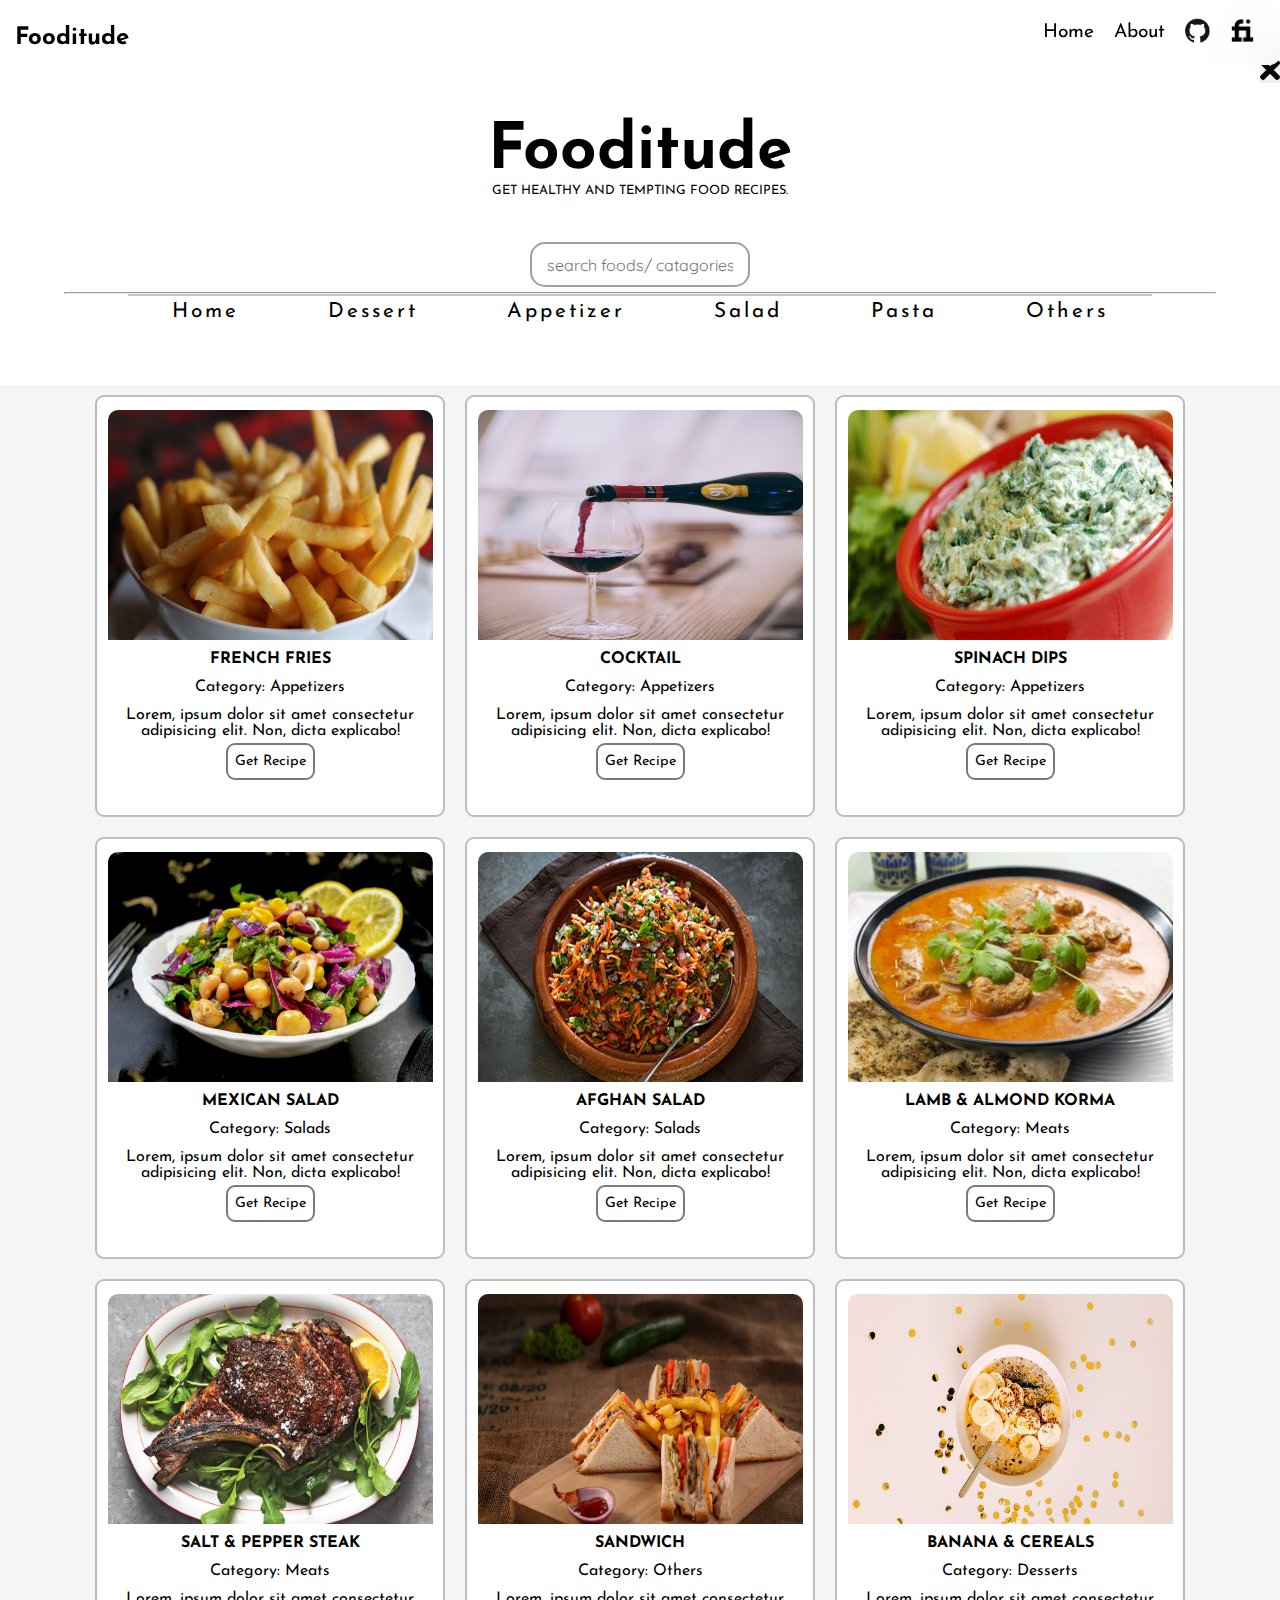
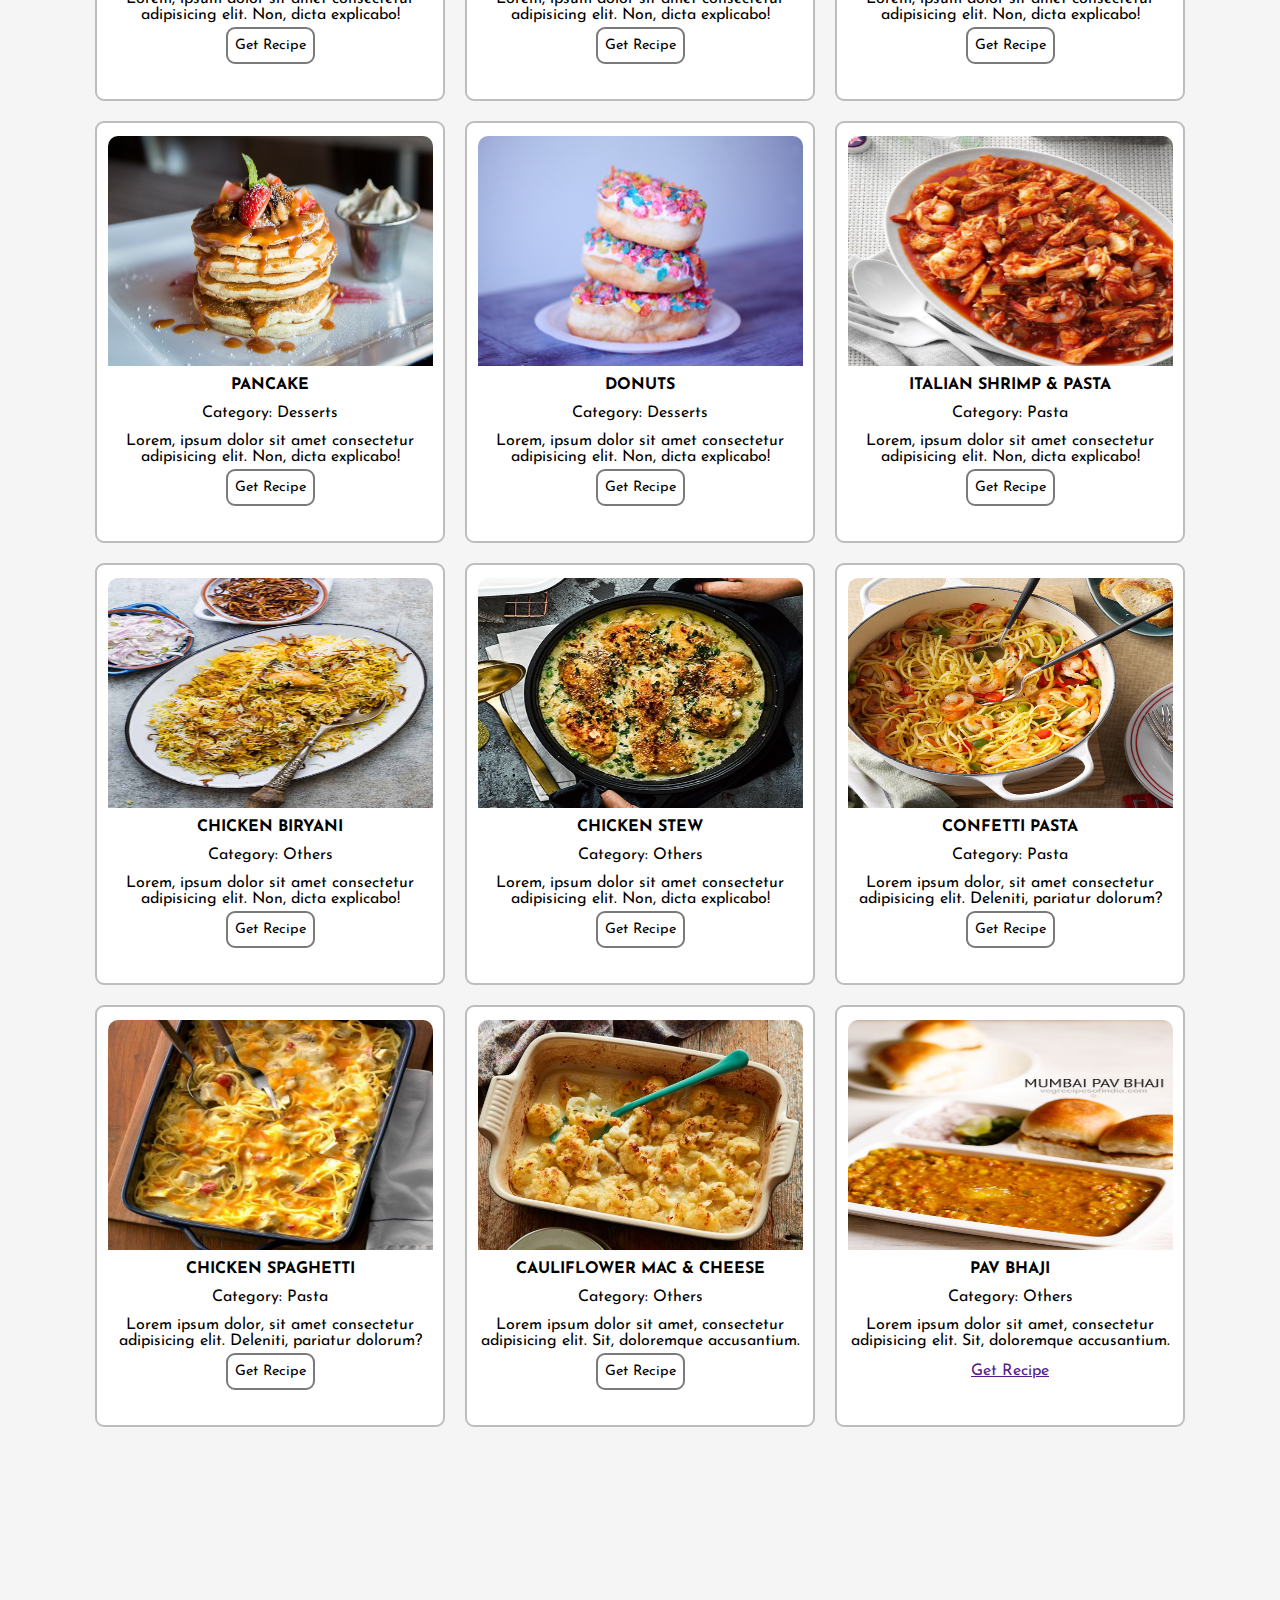
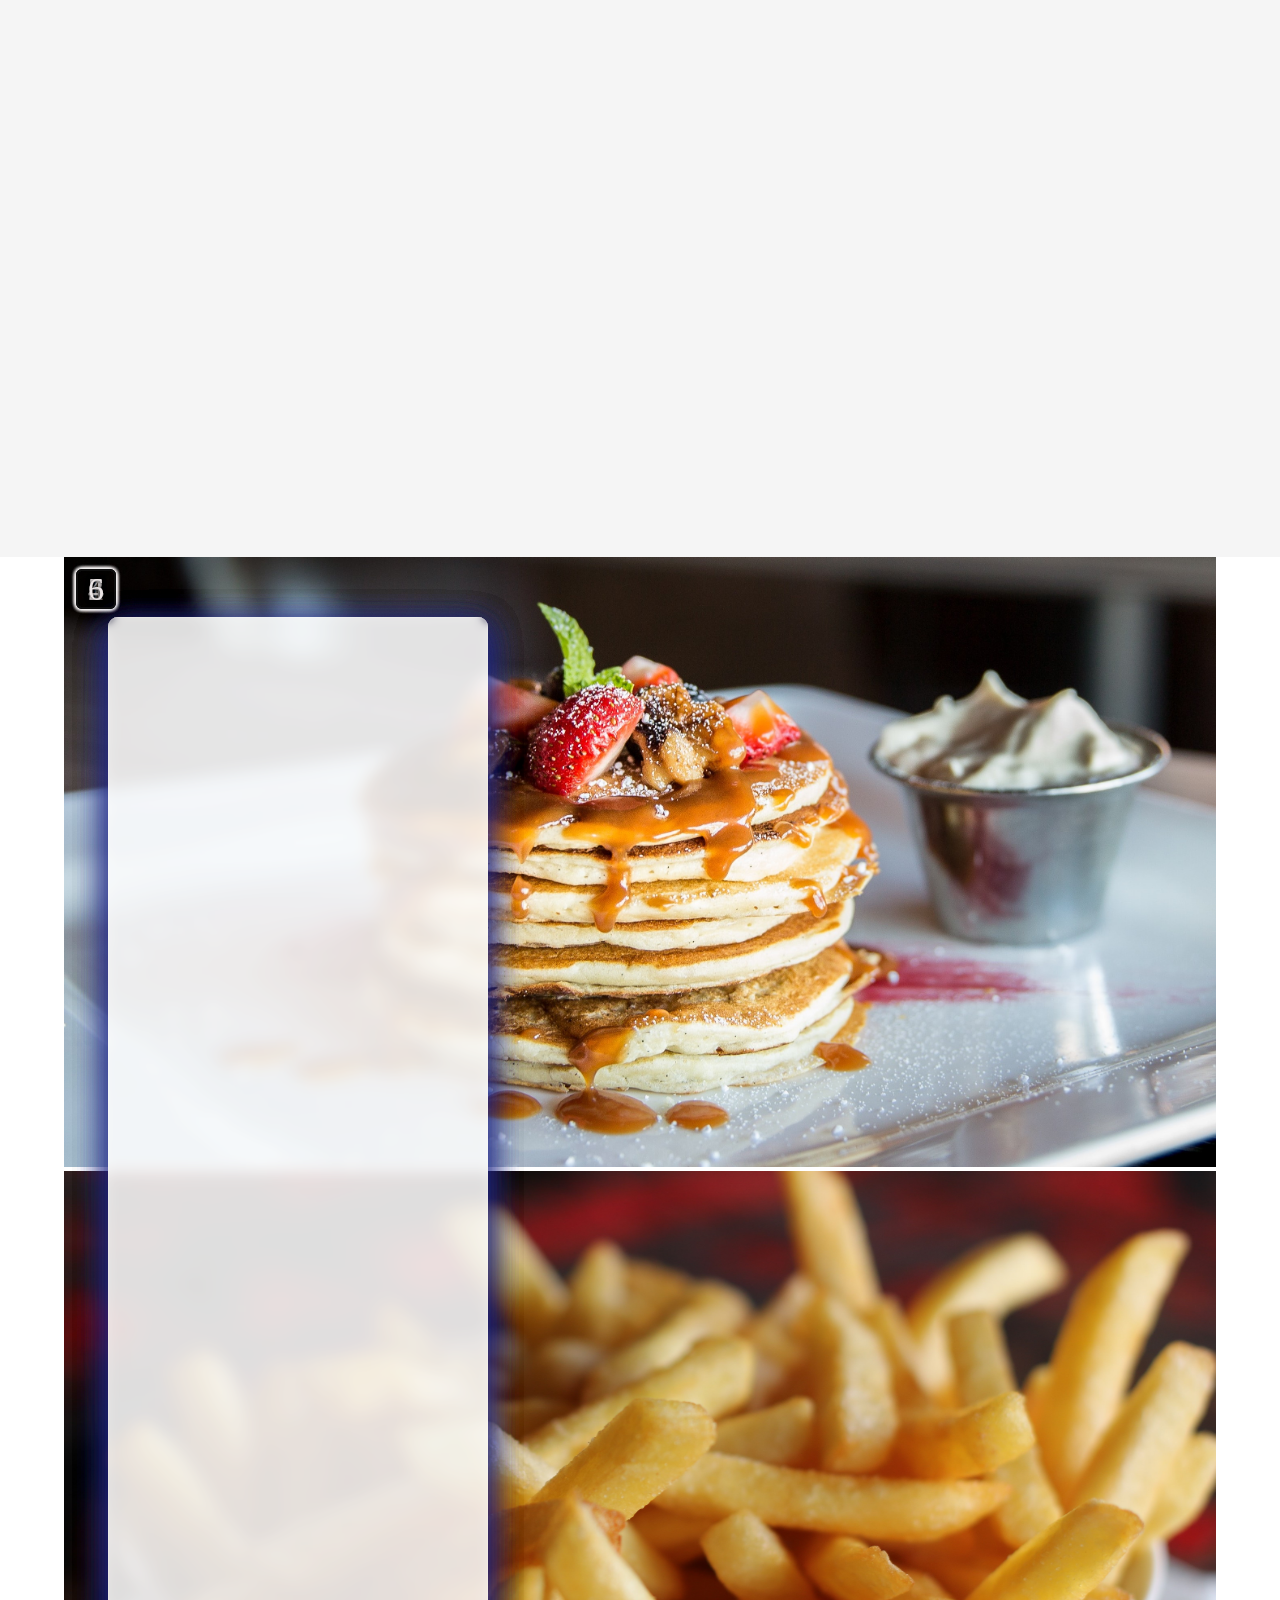
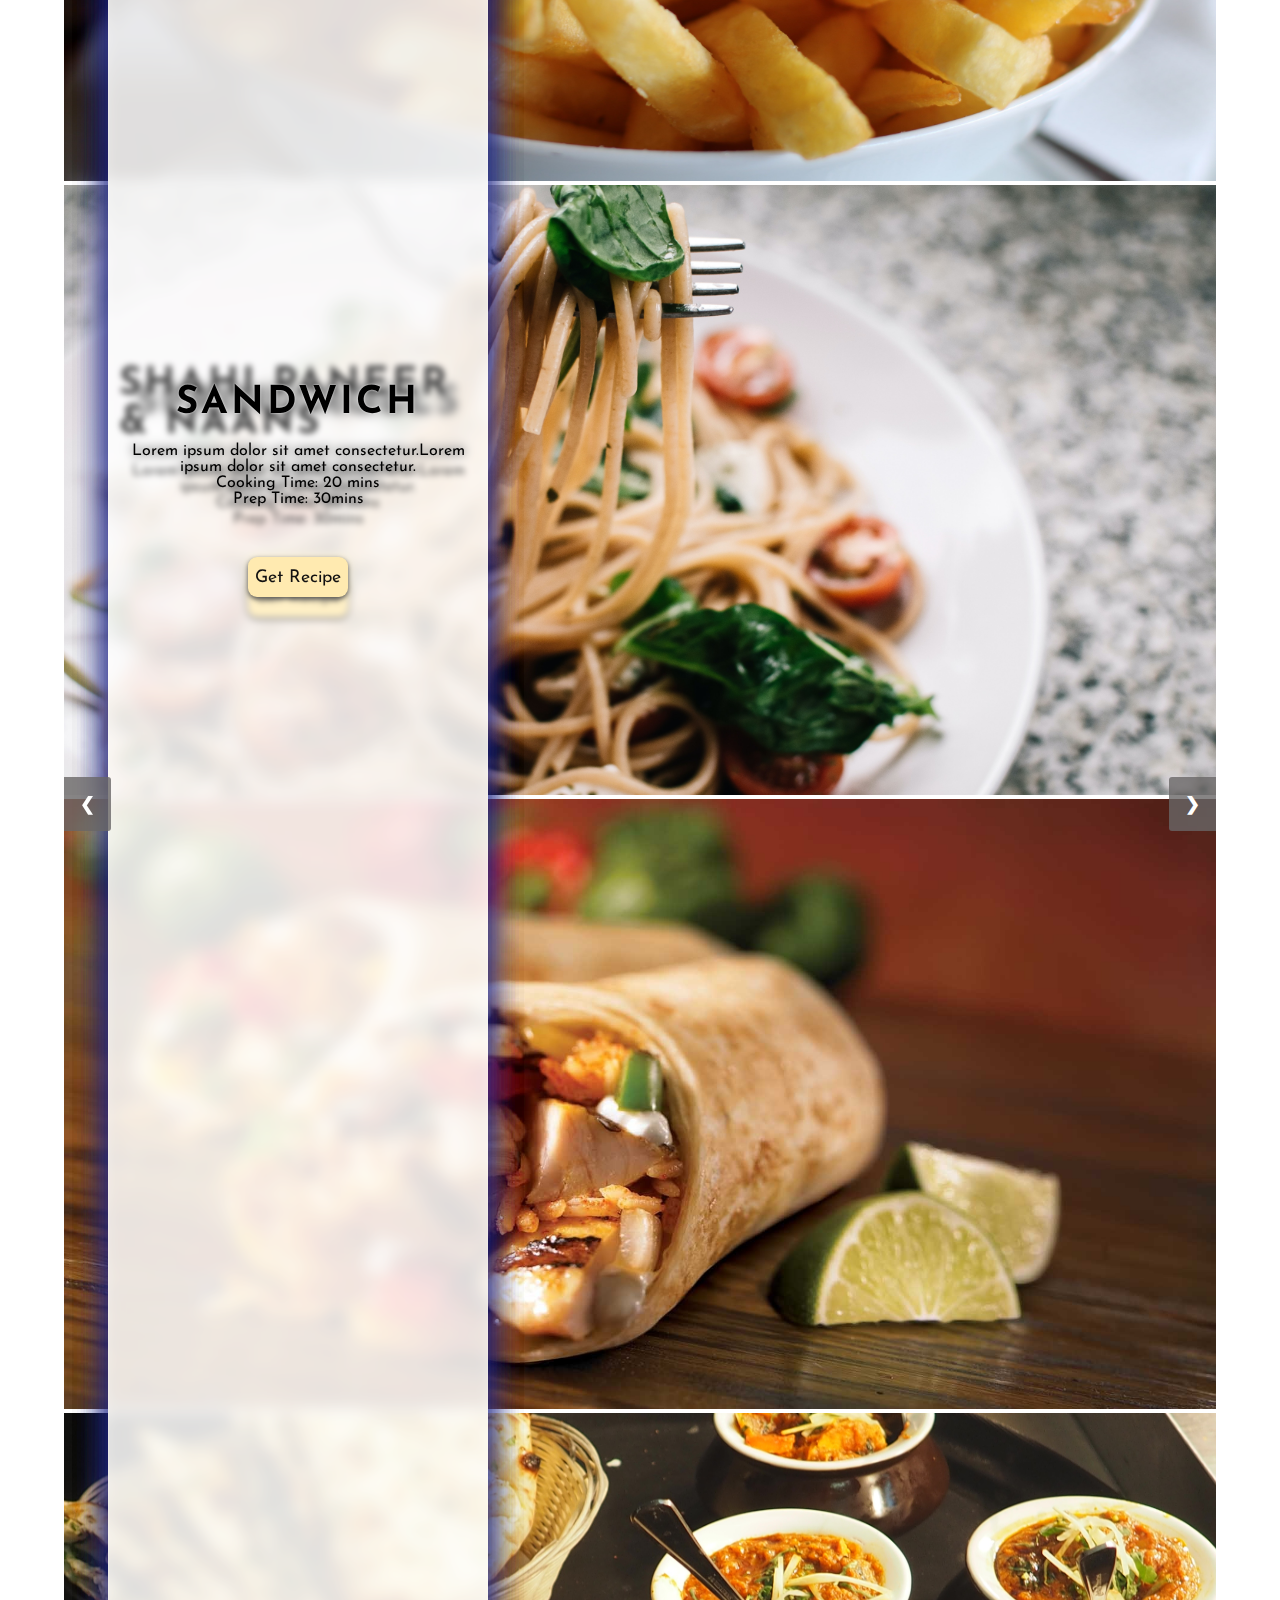
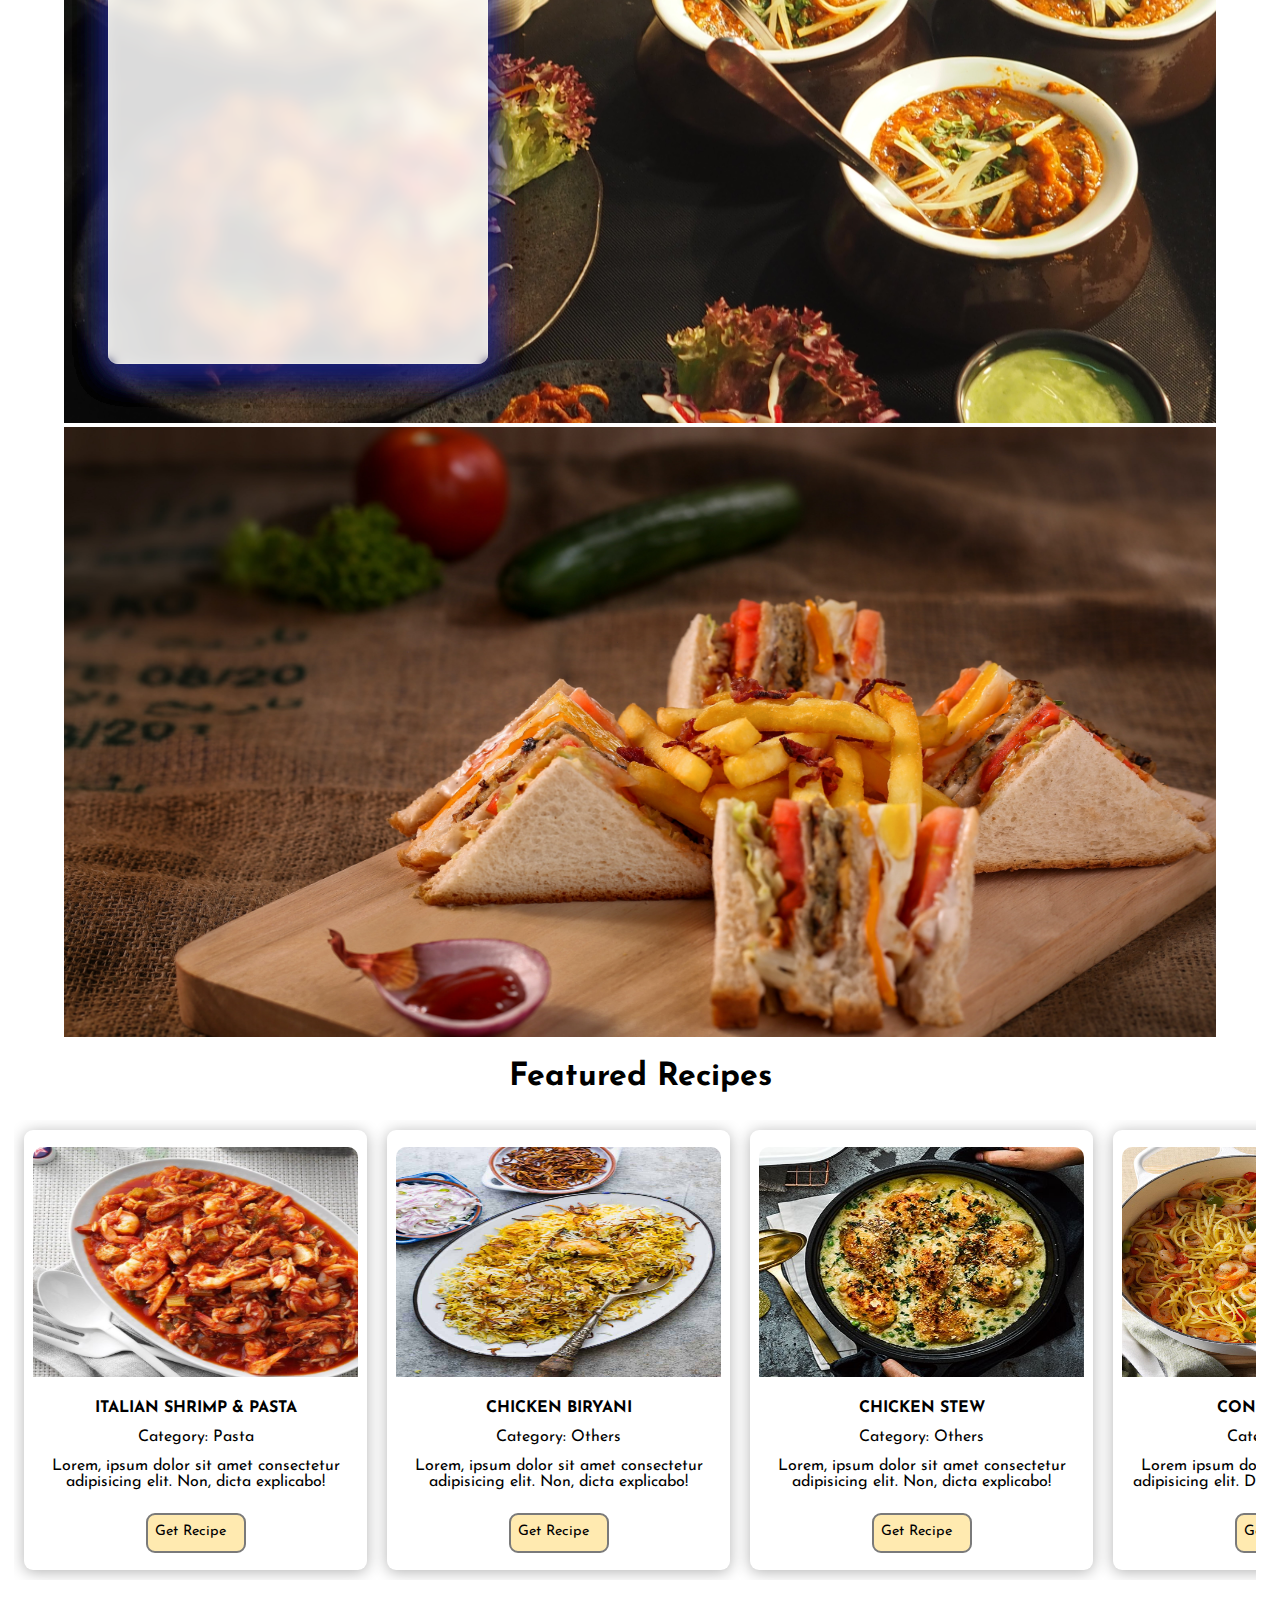
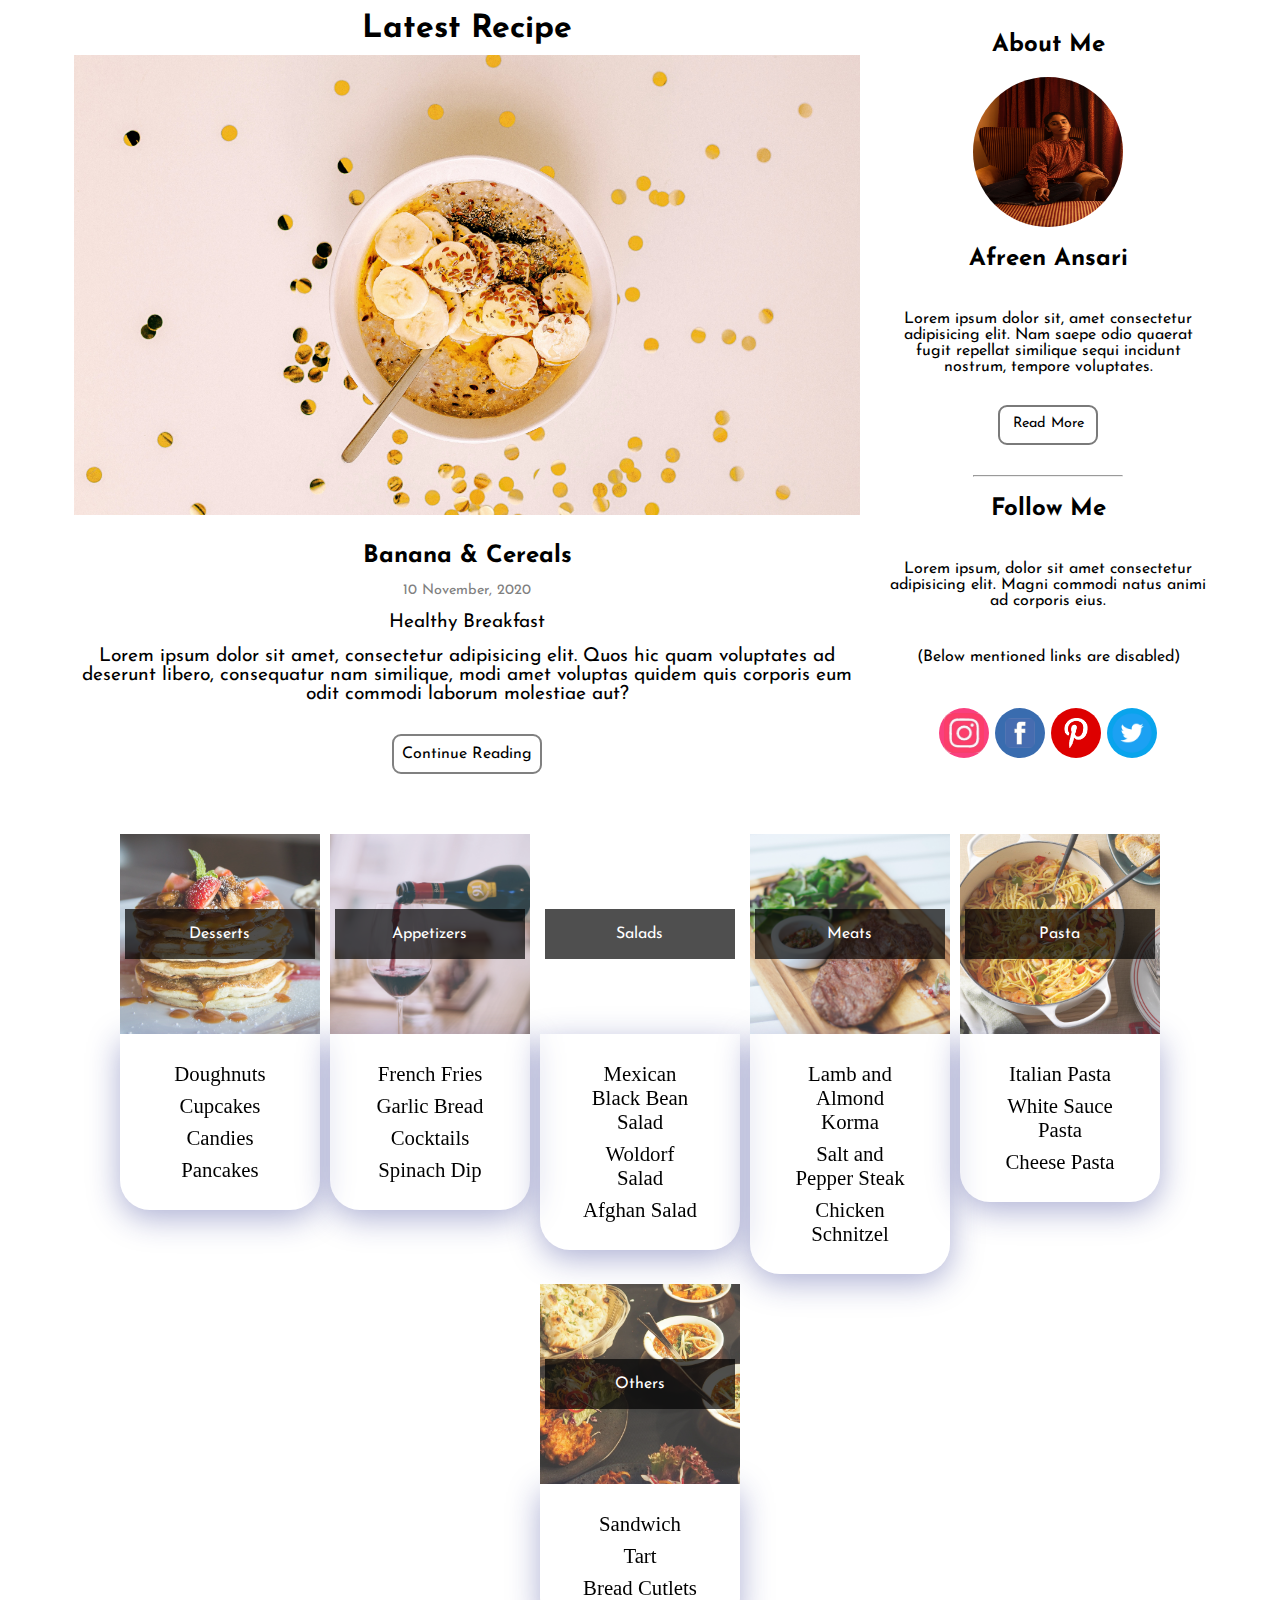
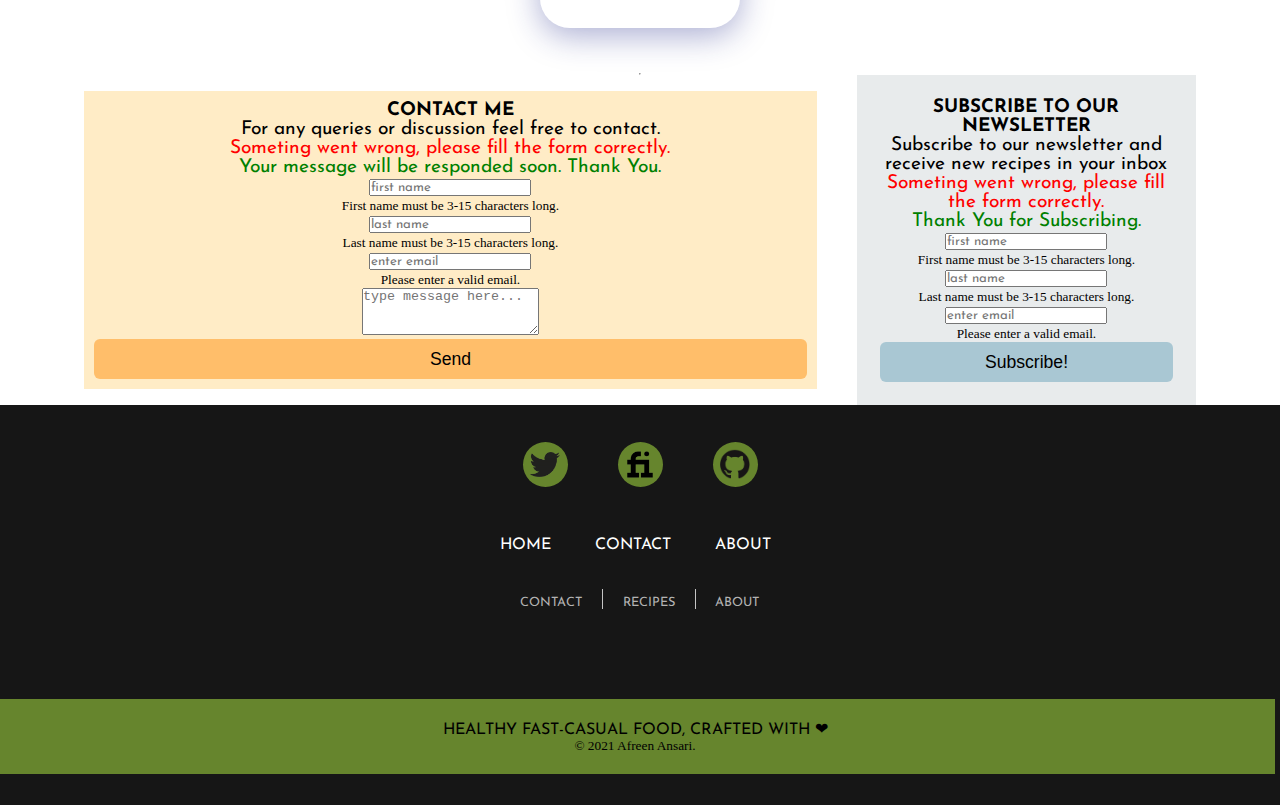
==== index.html @ 65907267 "initial commit" ====
<!DOCTYPE html>
<html lang="en">

<head>
    <meta charset="UTF-8">
    <meta name="viewport" content="width=device-width, initial-scale=1.0">

    <link rel="stylesheet" href="css/style.css">
    <link rel="stylesheet" href="css/phone.css" media=(max-width:852px)>

    <link rel="preconnect" href="https://fonts.gstatic.com">
    <link
        href="https://fonts.googleapis.com/css2?family=Josefin+Sans:ital,wght@0,400;1,300&family=Quicksand&display=swap"
        rel="stylesheet">

    <link href="https://cdn.jsdelivr.net/npm/bootstrap@5.0.0-beta1/dist/css/bootstrap.min.css" rel="stylesheet"
        integrity="sha384-giJF6kkoqNQ00vy+HMDP7azOuL0xtbfIcaT9wjKHr8RbDVddVHyTfAAsrekwKmP1" crossorigin="anonymous">

    <title>Fooditude</title>
</head>

<body>
    <nav>
        <div class="ul1">
            <div id="srchbar">
                <input class="searchbar" id="srchInp" placeholder="search foods/ catagories here" type="text"
                    spellcheck="false">
                <div id="srchSpan">
                    <img src="images/srchicon1.png" width="40px" alt="">
                </div>
            </div>
            <div id="logo" class=".navbar-brand">
                <h2>Fooditude</h2>
            </div>
            <div id="toggle">
                <div class="toggle-lines line-1"></div>
                <div class="toggle-lines line-2"></div>
                <div class="toggle-lines line-3"></div>
            </div>
            <ul id="ul1-icons">
                <li><a href="./index.html">Home</a></li>
                <li><a href="html/about.html">About</a></li>
                <a href="https://github.com/afryn" target='_blank'><img src="images/githublogo.png" width="25px"
                        alt="Github"></a>
                <a href="https://www.fiverr.com/afreenansari111?up_rollout=true" target="_blank"><img
                        src="images/fiverrlogo.png" alt="Fiverr" width="25px"></a>
            </ul>
        </div>
        <h1 id="head-h">Fooditude</h1>
        <p id="head-p">Get healthy and tempting food recipes.</p>
        <input type="text" placeholder="search foods/ catagories here" class="searchbar">
        <hr id="navHr">
        <ul id="ul2">
            <a href="./index.html" class="ul2HomeBtn">Home</a>
            <a href="" class="ul2Btn">Dessert</a>
            <a href="" class="ul2Btn">Appetizer</a>
            <a href="" class="ul2Btn">Salad</a>
            <a href="" class="ul2Btn">Pasta</a>
            <a href="" class="ul2Btn">Others</a>
        </ul>
    </nav>

    <div id="space"></div>

    <div id="toggle-list">
        <li class="tggl-link"><a href="">Home</a></li>
        <li id="recipe-btn" class="tggl-link">
            <p> Recipes<i class="arrow"></i></p>
            <ul id="dwopdown-ul">
                <li class="drop-rcp "><a href="">Appetizers</a></li>
                <li class="drop-rcp "><a href="">Pasta</a></li>
                <li class="drop-rcp "><a href="">Meats</a></li>
                <li class="drop-rcp "><a href="">Desserts</a></li>
                <li class="drop-rcp "><a href="">Salads</a></li>
                <li class="drop-rcp "><a href="">Others</a></li>
            </ul>
        </li>
        <li class="tggl-link"><a href="html/about.html">About</a></li>
        <li class="tggl-link cntct"><a href="#contact">Contact</a></li>
    </div>
    <div id="recipe-cont"></div>
    <div id="cards-cont">
        <button class="dismiss"><img src="images/dismiss2.png" alt="dismiss" width="20px"
                style="border-radius: 3px ;"></button>
        <div class=" hidden" id="1">
            <img src="images/homeslide2.2.jpg" alt="French Fries">
            <h4>French Fries </h4>
            <p>Category: Appetizers</p>
            <p>Lorem, ipsum dolor sit amet consectetur adipisicing elit. Non, dicta explicabo!</p>
            <a class="hidden-btn" href="">Get Recipe</a>
        </div>
        <div class=" hidden" id="2">
            <img src="images/appetizers.jpg" alt="Cocktail">
            <h4>Cocktail</h4>
            <p>Category: Appetizers</p>
            <p>Lorem, ipsum dolor sit amet consectetur adipisicing elit. Non, dicta explicabo!</p>
            <a class="hidden-btn" href="">Get Recipe</a>
        </div>
        <div class="hidden" id="3">
            <img src="images/spinach.jpg" alt="Spinch Dips">
            <h4>Spinach Dips</h4>
            <p>Category: Appetizers</p>
            <p>Lorem, ipsum dolor sit amet consectetur adipisicing elit. Non, dicta explicabo!</p>
            <a class="hidden-btn" href="">Get Recipe</a>
        </div>
        <div class=" hidden" id="4">
            <img src="images/mexicansalad.jpg" alt="Mexican Salad">
            <h4>Mexican Salad</h4>
            <p>Category: Salads</p>
            <p>Lorem, ipsum dolor sit amet consectetur adipisicing elit. Non, dicta explicabo!</p>
            <a class="hidden-btn" href="">Get Recipe</a>
        </div>
        <div class=" hidden" id="5">
            <img src="images/afghansalad.jpg" alt="Afghan Salad">
            <h4>Afghan Salad</h4>
            <p>Category: Salads</p>
            <p>Lorem, ipsum dolor sit amet consectetur adipisicing elit. Non, dicta explicabo!</p>
            <a class="hidden-btn" href="">Get Recipe</a>
        </div>
        <div class=" hidden" id="6">
            <img src="images/lambkorma.jpg" alt="Lamb $ Almaond">
            <h4>Lamb & Almond Korma</h4>
            <p>Category: Meats</p>
            <p>Lorem, ipsum dolor sit amet consectetur adipisicing elit. Non, dicta explicabo!</p>
            <a class="hidden-btn" href="">Get Recipe</a>
        </div>
        <div class=" hidden" id="7">
            <img src="images/steak.jpg" alt="Salt & Pepper Steak">
            <h4>Salt & Pepper Steak</h4>
            <p>Category: Meats</p>
            <p>Lorem, ipsum dolor sit amet consectetur adipisicing elit. Non, dicta explicabo!</p>
            <a class="hidden-btn" href="">Get Recipe</a>
        </div>
        <div class=" hidden" id="8">
            <img src="images/homeslide6.jpg" alt="Sandwich">
            <h4>Sandwich</h4>
            <p>Category: Others</p>
            <p>Lorem, ipsum dolor sit amet consectetur adipisicing elit. Non, dicta explicabo!</p>
            <a class="hidden-btn" href="">Get Recipe</a>
        </div>
        <div class=" hidden" id="9">
            <img src="images/latest.jpg" alt="Banana & Cereals">
            <h4>Banana & Cereals</h4>
            <p>Category: Desserts</p>
            <p>Lorem, ipsum dolor sit amet consectetur adipisicing elit. Non, dicta explicabo!</p>
            <a class="hidden-btn" href="">Get Recipe</a>
        </div>
        <div class=" hidden" id="10">
            <img src="images/homeslide1.jpg" alt="Pancake">
            <h4>Pancake</h4>
            <p>Category: Desserts</p>
            <p>Lorem, ipsum dolor sit amet consectetur adipisicing elit. Non, dicta explicabo!</p>
            <a class="hidden-btn" href="">Get Recipe</a>
        </div>
        <div class=" hidden" id="11">
            <img src="images/donut.jpg" alt="Donuts">
            <h4>Donuts</h4>
            <p>Category: Desserts</p>
            <p>Lorem, ipsum dolor sit amet consectetur adipisicing elit. Non, dicta explicabo!</p>
            <a class="hidden-btn" href="">Get Recipe</a>
        </div>
        <div class=" hidden" id="12">
            <img src="images/italainshrimpandpasta.jpg" alt="Italian Shrimp & Pasta">
            <h4>Italian Shrimp & Pasta</h4>
            <p>Category: Pasta</p>
            <p>Lorem, ipsum dolor sit amet consectetur adipisicing elit. Non, dicta explicabo!</p>
            <a class="hidden-btn" href="">Get
                Recipe</a>
        </div>
        <div class=" hidden" id="13">
            <img src="images/chickenbirayani2.jpg" alt="chicken biryani">
            <h4>Chicken biryani</h4>
            <p>Category: Others</p>
            <p>Lorem, ipsum dolor sit amet consectetur adipisicing elit. Non, dicta explicabo!</p>
            <a class="hidden-btn" href="">Get Recipe</a>
        </div>
        <div class=" hidden" id="14">
            <img src="images/chickenstew.jpg" alt="chicken stew">
            <h4>Chicken Stew</h4>
            <p>Category: Others</p>
            <p>Lorem, ipsum dolor sit amet consectetur adipisicing elit. Non, dicta explicabo!</p>
            <a class="hidden-btn" href="">Get Recipe</a>
        </div>
        <div class=" hidden" id="15">
            <img src="images/confettipasta.jpg" alt="confetti pasta">
            <h4>Confetti Pasta</h4>
            <p>Category: Pasta</p>
            <p>Lorem ipsum dolor, sit amet consectetur adipisicing elit. Deleniti, pariatur dolorum?</p>
            <a class="hidden-btn" href="">Get
                Recipe</a>
        </div>
        <div class=" hidden" id="16">
            <img src="images/chickenspaghetti.jpg" alt="chicken spaghetti">
            <h4>Chicken Spaghetti</h4>
            <p>Category: Pasta</p>
            <p>Lorem ipsum dolor, sit amet consectetur adipisicing elit. Deleniti, pariatur dolorum?</p>
            <a class="hidden-btn" href="">Get
                Recipe</a>
        </div>
        <div class=" hidden" id="17">
            <img src="images/cauliflowermac&cheese4.jpeg" alt="Cauliflower mac&cheese ">
            <h4>Cauliflower Mac & Cheese</h4>
            <p>Category: Others</p>
            <p>Lorem ipsum dolor sit amet, consectetur adipisicing elit. Sit, doloremque accusantium.</p>
            <a class="hidden-btn" href="">Get
                Recipe</a>
        </div>
        <div class=" hidden" id="18">
            <img src="images/pavbhaji.jpg" alt="pavbhaji">
            <h4>Pav Bhaji</h4>
            <p>Category: Others</p>
            <p>Lorem ipsum dolor sit amet, consectetur adipisicing elit. Sit, doloremque accusantium.</p>
            <a href="">Get
                Recipe</a>
        </div>

    </div>
    <!--cards cont closing-->

    <div id="content">
        <!--main container-->

        <div class="home cont1">
            <div class="cont1-slides fade">
                <div class="slideNo">1</div>
                <img src="images/homeslide1.jpg" alt="">
                <div class="slide-content">
                    <h1 class="slideH1">Pankcakes</h1>
                    <p class="slideP">Lorem ipsum dolor sit amet consectetur.Lorem ipsum dolor sit amet consectetur.
                        <br>Cooking Time: 20 mins
                        <br>Prep Time: 30mins
                    </p>
                    <button class="readMore ">Get Recipe</button>
                </div>
            </div>

            <div class="cont1-slides fade">
                <div class="slideNo">2</div>
                <img src="images/homeslide2.2.jpg" alt="">
                <div class="slide-content">
                    <h1 class="slideH1">French Fries
                    </h1>
                    <p class="slideP">Lorem ipsum dolor sit amet consectetur.Lorem ipsum dolor sit amet consectetur.
                        <br>Cooking Time: 20 mins
                        <br>Prep Time: 30mins
                    </p>
                    <button class="readMore">Get Recipe</button>
                </div>
            </div>

            <div class="cont1-slides fade">
                <div class="slideNo">3</div>
                <img src="images/homeslide3.jpg" alt="">
                <div class="slide-content">
                    <h1 class="slideH1">Noodles</h1>
                    <p class="slideP">Lorem ipsum dolor sit amet consectetur.Lorem ipsum dolor sit amet consectetur.
                        <br>Cooking Time: 20 mins
                        <br>Prep Time: 30mins
                    </p>
                    <button class="readMore">Get Recipe</button>
                </div>
            </div>

            <div class="cont1-slides fade">
                <div class="slideNo">4</div>
                <img src="images/homeslide4.jpg" alt="">
                <div class="slide-content">
                    <h1 class="slideH1">Spring Rolls
                    </h1>
                    <p class="slideP">Lorem ipsum dolor sit amet consectetur.Lorem ipsum dolor sit amet consectetur.
                        <br>Cooking Time: 20 mins
                        <br>Prep Time: 30mins
                    </p>
                    <button class="readMore">Get Recipe</button>
                </div>
            </div>

            <div class="cont1-slides fade">
                <div class="slideNo">5</div>
                <img src="images/homeslide5.jpg" alt="">
                <div class="slide-content">
                    <h1 class="slideH1">Shahi Paneer & Naans</h1>
                    <p class="slideP">Lorem ipsum dolor sit amet consectetur.Lorem ipsum dolor sit amet consectetur.
                        <br>Cooking Time: 20 mins
                        <br>Prep Time: 30mins
                    </p>
                    <button class="readMore">Get Recipe</button>
                </div>
            </div>

            <div class="cont1-slides fade">
                <div class="slideNo">6</div>
                <img src="images/homeslide6.jpg" alt="">
                <div class="slide-content">
                    <h1 class="slideH1">Sandwich</h1>
                    <p class="slideP">Lorem ipsum dolor sit amet consectetur.Lorem ipsum dolor sit amet consectetur.
                        <br>Cooking Time: 20 mins
                        <br>Prep Time: 30mins
                    </p>
                    <button class="readMore">Get Recipe</button>
                </div>
            </div>

            <!-- next and previous buttons  -->
            <a class="prev" onclick="plusSlides(-1)">&#10094;</a>
            <a class="next" onclick="plusSlides(1)">&#10095;</a>

        </div>
        <h1 id="ftrd-h1">Featured Recipes</h1>
        <!-- featured scroller  -->
        <div id="featured-div">
            <div id="featured-scroller" class="scroller auto-scroller">
                <div class="featured-card">
                    <img src="images/italainshrimpandpasta.jpg" alt="italian shrimp and pasta">
                    <h4>Italian Shrimp & Pasta</h4>
                    <p>Category: Pasta</p>
                    <p>Lorem, ipsum dolor sit amet consectetur adipisicing elit. Non, dicta explicabo!</p>
                    <a class="card-btn hidden-btn" href="">Get Recipe</a>
                </div>
                <div class="featured-card">
                    <img src="images/chickenbirayani2.jpg" alt="chicken biryani">
                    <h4>Chicken biryani</h4>
                    <p>Category: Others</p>
                    <p>Lorem, ipsum dolor sit amet consectetur adipisicing elit. Non, dicta explicabo!</p>
                    <a class="card-btn hidden-btn" href="">Get Recipe</a>
                </div>
                <div class="featured-card">
                    <img src="images/chickenstew.jpg" alt="chicken stew">
                    <h4>Chicken Stew</h4>
                    <p>Category: Others</p>
                    <p>Lorem, ipsum dolor sit amet consectetur adipisicing elit. Non, dicta explicabo!</p>
                    <a class="card-btn hidden-btn" href="">Get Recipe</a>
                </div>
                <div class="featured-card">
                    <img src="images/confettipasta.jpg" alt="confetti pasta">
                    <h4>Confetti Pasta</h4>
                    <p>Category: Pasta</p>
                    <p>Lorem ipsum dolor, sit amet consectetur adipisicing elit. Deleniti, pariatur dolorum?</p>
                    <a class="card-btn hidden-btn" href="">Get Recipe</a>
                </div>
                <div class="featured-card">
                    <img src="images/italainshrimpandpasta.jpg" alt="italian shrimp and pasta">
                    <h4>Italian Shrimp & Pasta</h4>
                    <p>Category: Pasta</p>
                    <p>Lorem ipsum dolor, sit amet consectetur adipisicing elit. Deleniti, pariatur dolorum?</p>
                    <a class="card-btn hidden-btn" href="">Get Recipe</a>
                </div>
                <div class="featured-card">
                    <img src="images/chickenspaghetti.jpg" alt="chicken spaghetti">
                    <h4>Chicken Spaghetti</h4>
                    <p>Category: Pasta</p>
                    <p>Lorem ipsum dolor, sit amet consectetur adipisicing elit. Deleniti, pariatur dolorum?</p>
                    <a class="card-btn hidden-btn" href="">Get Recipe</a>
                </div>
                <div class="featured-card">
                    <img src="images/cauliflowermac&cheese4.jpeg" alt="mac&cheese cauliflower">
                    <h4>Cauliflower Mac & Cheese</h4>
                    <p>Category: Others</p>
                    <p>Lorem ipsum dolor sit amet, consectetur adipisicing elit. Sit, doloremque accusantium.</p>
                    <a href="" class="card-btn hidden-btn">Get
                        Recipe</a>
                </div>
                <div class="featured-card">
                    <img src="images/pavbhaji.jpg" alt="pavbhaji">
                    <h4>Pav Bhaji</h4>
                    <p>Category: Others</p>
                    <p>Lorem ipsum dolor sit amet, consectetur adipisicing elit. Sit, doloremque accusantium.</p>
                    <a href="" class="card-btn hidden-btn">Get Recipe</a>
                </div>
            </div>
            <!--featured scroller closing tag-->
        </div>
        <!--featured div closing tag-->
        <div class="cont2">
            <div class="latest-post grid-item item1">
                <h1 id="latest-h1">Latest Recipe</h1>
                <div id="ltst-rcp-cont">
                    <img src="images/latest.jpg" class="img">
                    <h3>Banana & Cereals</h3>
                    <p class="dt">10 November, 2020</p>
                    <p>Healthy Breakfast</p>
                    <p>Lorem ipsum dolor sit amet, consectetur adipisicing elit. Quos hic quam voluptates ad deserunt
                        libero,
                        consequatur nam similique, modi amet voluptas quidem quis corporis eum odit commodi laborum
                        molestiae
                        aut?</p>
                    <button id="latestButton" class="hidden-btn">Continue Reading</button>
                </div>
            </div>
            <div id="abt-fllw">
                <div class="about-me abt-fllw-crd">
                    <h2 id="abt-h2">About Me</h2>
                    <img src="images/women2bg.jpg">
                    <h2>Afreen Ansari</h2>
                    <p>Lorem ipsum dolor sit, amet consectetur adipisicing elit. Nam saepe odio quaerat fugit repellat
                        similique
                        sequi incidunt nostrum, tempore voluptates.</p>
                    <a href="html/about.html" class="">Read More</a>
                    <hr id="about-hr">
                </div>

                <div id="follow" class="abt-fllw-crd">
                    <h2>Follow Me</h2>
                    <p>Lorem ipsum, dolor sit amet consectetur adipisicing elit. Magni commodi natus animi ad corporis
                        eius.
                    </p>
                    <p>(Below mentioned links are disabled)</p>
                    <div id="icons-div">
                        <a href="#">
                            <div class="color-icons" id="instaColor"><img src="images/instacolor.jpg" alt="instagram"  width="40px">
                            </div>
                        </a>

                        <a href="#">
                            <div class="color-icons" id="fbColor"><img src="images/fbcolor.png" alt="facebook"  width="30px">
                            </div>
                        </a>

                        <a href="#">
                            <div id="pinColor" class="color-icons"> <img src="images/pinterestcolor.png"
                                    alt="pinterest" width="40px">
                            </div>
                        </a>

                        <a href="#">
                            <div id="twitterColor" class="color-icons"> <img src="images/twittercolor.png" alt="twitter" width="50px">
                            </div>
                        </a>
                    </div>
                </div>
                <!--follow closing tag-->
            </div>
            <!--abt-fllw closing-->
        </div>
        <!--cont2 closing-->

        <div class="categories">
            <div id="categories-div">
                <div class="ctgry-box">
                    <div id="dssrt" class="catagory">
                        <p> Desserts</p>
                    </div>
                    <div class="dssrt hover-div">
                        <a class="hoverA" href="">Doughnuts</a>
                        <a class="hoverA" href="">Cupcakes</a>
                        <a class="hoverA" href="">Candies</a>
                        <a class="hoverA" href="">Pancakes</a>
                    </div>
                </div>

                <div class="ctgry-box">
                    <div id="apptzr" class="catagory">
                        <p>Appetizers</p>
                    </div>
                    <div class="apptzr hover-div">
                        <a class="hoverA" href="">French Fries</a>
                        <a class="hoverA" href="">Garlic Bread</a>
                        <a class="hoverA" href="">Cocktails</a>
                        <a class="hoverA" href="">Spinach Dip</a>
                    </div>
                </div>

                <div class="ctgry-box">
                    <div id="slds" class="catagory">
                        <p>Salads</p>
                    </div>
                    <div class="slds hover-div">
                        <a class="hoverA" href="">Mexican Black Bean Salad</a>
                        <a class="hoverA" href="">Woldorf Salad</a>
                        <a class="hoverA" href="">Afghan Salad</a>
                    </div>
                </div>

                <div class="ctgry-box">
                    <div id="mts" class="catagory">
                        <p>Meats</p>
                    </div>
                    <div class="mts hover-div">
                        <a class="hoverA" href="">Lamb and Almond Korma</a>
                        <a class="hoverA" href="">Salt and Pepper Steak</a>
                        <a class="hoverA" href="">Chicken Schnitzel</a>
                    </div>
                </div>

                <div class="ctgry-box">
                    <div id="pasta" class="catagory">
                        <p>Pasta</p>
                    </div>
                    <div class="pasta hover-div">
                        <a class="hoverA" href="">Italian Pasta</a>
                        <a class="hoverA" href="">White Sauce Pasta</a>
                        <a class="hoverA" href="">Cheese Pasta</a>
                    </div>
                </div>

                <div class="ctgry-box">
                    <div id="others" class="catagory">
                        <p>Others</p>
                    </div>
                    <div class="others hover-div">
                        <a class="hoverA" href="">Sandwich</a>
                        <a class="hoverA" href="">Tart</a>
                        <a class="hoverA" href="">Bread Cutlets</a>
                    </div>
                </div>
            </div><!--categories div closing tag -->

        </div><!--categories closing tag -->

        <hr id="cmnts-hr">

        <div id="contact">
            <form id="cntct-form" class="row g-3 mx-5 contact-form">
                <h3>Contact Me</h3>
                <p>For any queries or discussion feel free to contact.</p>
                <p id="error1">Someting went wrong, please fill the form correctly.</p>
                <p id="success1">Your message will be responded soon. Thank You.</p>
                <!-- first name  -->
                <div>
                    <input type="text" class="form-control" id="contact-form-Fname" placeholder="first name">
                    <div class="valid-feedback"></div>
                    <small class="form-text  invalid-feedback">
                        First name must be 3-15 characters long.
                    </small>
                </div>

                <!-- last name  -->
                <div>
                    <input type="text" class="form-control" id="contact-form-Lname" placeholder="last name">
                    <div class="valid-feedback"></div>
                    <small class="form-text invalid-feedback">
                        Last name must be 3-15 characters long.
                    </small>
                </div>

                <!-- email  -->
                <div>
                    <input type="email" class="form-control" id="contact-form-EmailInp" placeholder="enter email">
                    <div class="valid-feedback"></div>
                    <small class="form-text invalid-feedback">
                        Please enter a valid email.
                    </small>
                </div>

                <!-- textarea  -->
                <div class="mb-3">
                    <textarea class="form-control" placeholder="type message here..." id="exampleFormControlTextarea1"
                        rows="3"></textarea>
                </div>

                <!-- button  -->
                <div class="col-12">
                    <button type="submit" class="formBtn" id="contactFormBtn">Send</button>
                </div>

            </form>
            <!--contact form closing-->



            <form id="nws-lttr" class="row g-3 mx-5 contact-form">
                <h3>Subscribe to our newsletter</h3>
                <p>Subscribe to our newsletter and receive new recipes in your inbox</p>
                <p id="error2">Someting went wrong, please fill the form correctly.</p>
                <p id="success2">Thank You for Subscribing.</p>
                <!-- first name  -->
                <div>
                    <!-- <label for="fNameInp" class="form-label">First Name</label> -->
                    <input type="text" class="form-control" id="fNameInp" placeholder="first name">
                    <div class="valid-feedback"></div>
                    <small class="form-text  invalid-feedback">
                        First name must be 3-15 characters long.
                    </small>
                </div>

                <!-- last name  -->
                <div>
                    <!-- <label for="lNameInp" class="form-label">Last Name</label> -->
                    <input type="text" class="form-control" id="lNameInp" placeholder="last name">
                    <div class="valid-feedback"></div>
                    <small class="form-text invalid-feedback">
                        Last name must be 3-15 characters long.
                    </small>
                </div>

                <!-- email  -->
                <div>
                    <!-- <label for="emailInp" class="form-label">Email</label> -->
                    <input type="email" class="form-control" id="emailInp" placeholder="enter email">
                    <div class="valid-feedback"></div>
                    <small class="form-text invalid-feedback">
                        Please enter a valid email.
                    </small>
                </div>

                <!-- button  -->
                <div class="col-12">
                    <button type="submit" id="sbscrbformBtn">Subscribe!</button>
                </div>
            </form>
        </div>

    </div>
    <!--content closing tag-->

    <footer>
        <div id="footer-icons-div">
            <a href="https://twitter.com/AfreenA19951267" target="_blank" class="fi">
                <div class="footer-icon"><img src="images/twitterlogo.png" alt="Twitter" width="30px"></div>
            </a>
            <a href="https://www.fiverr.com/afreenansari111?up_rollout=true" target="_blank" class="fi">
                <div class="footer-icon"><img src="images/fiverrlogo.png" alt="Fiverr" width="30px"></div>
            </a>
            <a href="https://github.com/afryn" target="_blank" class="fi">
                <div class="footer-icon"><img src="images/githublogo.png" alt="Github" width="30px"></div>
            </a>
        </div>
        <!--footer icons div closing tag-->

        <div id="footer-links1">
            <a href="./index.html">Home</a>
            <a href="#contact">Contact</a>
            <a href="html/about.html">About</a>
        </div>
        <div id="footer-links2">
            <a href="#contact">Contact</a>
            <div class="vr"></div>
            <a href="#featured-div">Recipes</a>
            <div class="vr"></div>
            <a href="html/about.html">About</a>
        </div>
        <div id="footer-para">
            <p>healthy fast-casual food, crafted with &#10084;</p>
            <small> &copy; 2021 Afreen Ansari.</small>
        </div>
    </footer>

    <!-- jquery  -->
    <script src="https://code.jquery.com/jquery-3.5.1.js"
        integrity="sha256-QWo7LDvxbWT2tbbQ97B53yJnYU3WhH/C8ycbRAkjPDc=" crossorigin="anonymous"></script>

    <!-- main js  -->
    <script src="js/main.js"></script>

    <!-- bootstrap js -->
    <script src="https://cdn.jsdelivr.net/npm/bootstrap@5.0.0-beta1/dist/js/bootstrap.min.js"
        integrity="sha384-pQQkAEnwaBkjpqZ8RU1fF1AKtTcHJwFl3pblpTlHXybJjHpMYo79HY3hIi4NKxyj"
        crossorigin="anonymous"></script>

</body>

</html>
---- css/style.css ----
*{ 
    margin: 0;
    padding: 0;
    box-sizing: border-box;
}
/*.................*/
:root {
    --green: rgb(102, 133, 45);
}
h1, h2, h3, h4, h5, h6{
    font-family: 'Josefin Sans', sans-serif; 
}
p, a, input, li{
    font-family: 'Josefin Sans', sans-serif;
}
/* navigation bar  ..................................................*/
nav{
    display: flex;
    flex-direction: column;
    align-items: center;
    justify-content: space-around;
    margin-top: 80px;
    height: auto;
    width: 100%;
}
nav .ul1 {
    top: 0;
    position: fixed;
    height: 65px;
    z-index: 2;
    width: 100%;
    padding: 10px 15px;
    display: flex;
    align-items: center;
    justify-content: space-between;
    background: rgba( 255, 255, 255, 0.35 );
    backdrop-filter: blur( 30.5px );
    -webkit-backdrop-filter: blur( 13.5px );
    border-radius: 10px;
}


nav .ul1 a {
    margin: 10px;
}
#ul1-icons{
    display: flex;
    flex-direction: row;
    align-items: center;
}
#logo h2{
    margin-top: 10px;
}
#ul1-icons li{
  list-style: none;
}
#ul1-icons li a{
  text-decoration: none;
  color: black;
  font-size: 1.2rem;
}
#ul1-icons li a:hover{
 border-bottom: 4px solid rgb(255, 136, 0);

}
nav h1{
    margin-top: 40px ;
    font-size: 4rem;
    font-weight: 1000;
}
nav p{
    margin-bottom: 40px ;
    font-size: .8rem;
    text-transform: uppercase;
}
nav .searchbar{
    margin-bottom: 20px;
    border: 2px solid rgb(161, 160, 160);
    height: 45px;
    width: 220px;
    border-radius: 15px;
    padding: 5px 15px;
    font-size: 1rem;
    margin: 5px;
    font-family: 'Quicksand', sans-serif;
    transition: width .6s ease-out ;
}
#navHr{
    background-color: rgb(228, 224, 224);
    width: 90%; height:
    1px;
}
nav .searchbar:focus{
    width: 330px;
    outline: none;
}
nav #ul2{
    display: flex;
    flex-direction: row;
    justify-content: space-around;
    width: 80%;
    border-top: 2px solid rgb(202, 202, 202);
}
nav #ul2 a{
    text-align: center;
    padding: 5px;
    text-decoration: none;
    color: black;
    background-color: white;
    border: none;
    letter-spacing: 3px;
    font-size: 1.3rem;
    font-family: 'Josefin Sans', sans-serif;
    height: 39px;
    width: auto;
    border-radius: 10px;
    transition: color .3s ease-out;
}
nav #ul2 a:hover{
    cursor: pointer;
    background-color: rgb(255, 234, 176);
    background-color: rgb(255, 234, 176); 
}
nav #ul2 a:focus{
    color: black;
    outline: none;
    background-color:rgb(252, 221, 138);
}
#content{
    width: 100%;
    display: flex;
    align-items: center;
    flex-direction: column;
    height: auto;
}
/* elements hidden by default ................................................... */
#cards-cont{
    padding-bottom: 80vh;
    display: flex;
    justify-content: center;
    flex-wrap: wrap;
    height: auto;
    width: 100%;
    background-color: rgb(245, 245, 245);
}
#cards-cont button{
    cursor: pointer;
    border: none;
    position: absolute;
    top: 60px;
    right: 0;
}
.hidden{
    text-align: center;
    margin: 10px 10px;
    height: 422px;
    width: 350px;
    border-radius: 9px;
    padding: 13px 11px;
    border: 2px solid rgb(189, 189, 189);
    background-color: white;
}
.hidden h4{
    margin: 7px 0px;
    text-align: center;
    font-size: 1rem;
    font-family: 'Josefin Sans', sans-serif;
    text-transform: uppercase;
}
.hidden p{
    font-family: 'Josefin Sans', sans-serif;
    margin: 12px 0px ;
    text-align: center;
}
.hidden img{
    width:325px;
    height:230px;
    border-radius: 10px 10px 0px 0px;
}
.hidden-btn,
.about-me a,
.card-btn{
    height: 40px;
    width: 100px;
    border: 2px solid rgb(122, 122, 122);
    background:none;
    border-radius: 9px;
    padding: 9px 7px;
    font-size: 0.9rem;
    text-decoration: none;
    font-family: 'Josefin Sans', sans-serif;
    color: black;
    margin-top: 10px;
    transition: background-color 0.4s ease;
}
.hidden-btn:hover,
.about-me a:hover,
.card-btn{
    background-color:  rgb(255, 234, 176);
    color: black;
}

#recipe-cont{
    margin-top: 50px;
    display: flex;
    justify-content: center;
    height: auto;
    width: 95%;
    background-color: rgb(255, 251, 245);
}
#recipe-btn p{
    margin-bottom: 0px;
}
#recipe-btn p:hover{
    cursor: pointer;
}
#recipe-img{
    width: 40%;
    margin: 15px 5px;
    /* display:inline-block; */
}
#recipe-img img{
    width: 100%;
}
#recipe-content{
    width: 50%;
    display: inline-block;
    height: auto;
    margin: 30px;
    margin-top: 0;
    margin-bottom: 15vh;
}
#recipe-cont p{
    font-size: 1rem;
    margin: 10px 0px;
}
#recipe-content #ctgry{
    text-align: center;
    margin: 0px 0px 30px 0px;
    color: grey;
}

#recipe-cont h1{
    text-align: center;
    margin: 10px 0px 0px 0px;
    font-size: 3rem;
}
#recipe-cont h6{
    margin: 10px 0px;
  font-size: 1.3rem;
}

.recp-back-btn{
    height: 35px;
    width: 80px;
    text-decoration: none;
    color: black;
    background-color: rgb(247, 189, 83);
    font-size: 1.2rem;
    margin: 40px 0px 44px 125px;
    border-radius: 10px;
    display: flex;
    align-items: center;
    box-shadow: 0px 2px 5px grey;
    justify-content: center;
}
.recp-back-btn:hover{
    cursor: pointer;
    color: black;
}

/* home ..............................................................*/
.home{
    height: auto;
    width: 90%;
    position: relative;
    margin: auto;
}
#slider-h1{
    margin: 15px;
    font-size: 2rem;
    font-family: 'Josefin Sans', 'sans-serif';
}
.cont1-slides {
    width: 100%;
}
.cont1-slides img{
    height: 610px;
    width: 100%;
    
}
.slideNo{
    margin: 10px ;
    text-align: center;
    font-size: 2rem;
    border: 2px solid rgb(15, 15, 15);
    color: rgb(236, 230, 230);
    height: 40px;
    width: 40px;
    border-radius: 6px;
    text-shadow: 0px 0px 4px black;
    box-shadow: 0 0 4px rgb(250, 247, 247);
    position: absolute;
    top: 2px;
    left: 2px;
}

.slide-content{
    width: 33%;
    left: 44px;
    height: 80%;
    position: absolute;
    display: flex;
    flex-direction: column;
    align-items: center;
    justify-content: center;
    top: 60px;
    background: rgba( 255, 255, 255, 0.28 );
    box-shadow: 0 8px 32px 0 rgba( 31, 38, 135, 0.37 );
    backdrop-filter: blur( 3.0px );
    -webkit-backdrop-filter: blur( 3.0px );
    border-radius: 10px;
    border: 1px solid rgba( 255, 255, 255, 0.18 );
    
}
.cont1 .slideH1{
    margin: 10px 10px;
    font-size: 2.8rem;
    text-transform: uppercase;
    letter-spacing: 3px;
    font-size: 2.4rem;
    text-shadow: 0px 0px 2px white;
    font-family: 'Josefin Sans', sans-serif;
}
.cont1 .slideP{
    margin: 10px 10px;
    margin-bottom: 40px;
    width: 100%;
    text-align: center;
    font-family: 'Josefin Sans', sans-serif;
}
.cont1 .readMore{
    text-decoration: none;
    padding: 10px 3px;
    margin: 10px;
    height: 40px;
    width: 100px;
    box-shadow: 0px 2px 5px #515151;
    background-color:  rgb(255, 234, 176);
    color: rgb(17, 16, 16);
    border-radius: 9px;
    border: none;
    font-size: 1.1rem;
    font-family: 'Josefin Sans', sans-serif;
}
.cont1 .readMore:focus{
    outline: none;
}
.cont1 .readMore:hover{
    cursor: pointer;
    background-color: rgb(253, 227, 154) ;
}
/* prev and next buttons  */
.prev, .next{
    text-decoration: none;
    cursor: pointer;
    position: absolute;
    top: 50%;
    width: auto;
    margin-top: -22px;
    padding: 16px;
    color: white;
    background-color: rgba(105, 103, 103, 0.8);
    font-weight: bold;
    font-size: 18px;
    transition: 0.6s ease;
    border-radius: 0 3px 3px 0;
    user-select: none;
}
.next{
    right: 0;
    border-radius: 3px 0 0 3px;
}
.prev:hover, .next:hover{
    background-color: rgba(0, 0, 0, 0.8);
    color: white;
}
.fade{
    animation: fade 0.35s forwards;
}
@keyframes fade{
    from{opacity: .4}
    to{opacity: 1}
}
/* featured posts scroller ........................................................................ */
#featured-div{
    margin-bottom: 50px;
    height: 420px;
    width: 99%;
}
#ftrd-h1{
    margin: 20px;
}
#featured-scroller{
    margin: 7px 8px ;
    height: 460px;
    width: 98%;
    overflow: hidden;
    display: flex;
    flex-direction: row;
}
.featured-card{
    box-shadow: 0px 2px 15px rgb(179, 179, 179);
    margin: 10px 10px;
    height: 440px;
    width: 400px;
    border-radius: 9px;
    display: flex;
    align-items: center;
    justify-content: space-around;
    flex-direction: column;
    padding: 10px 9px;
}

.featured-card h4{
    margin-top: 10px;
    font-size: 1rem;
    font-family: 'Josefin Sans', sans-serif;
    text-transform: uppercase;
}
.featured-card p{
    font-family: 'Josefin Sans', sans-serif;
    text-align: center;
}
.featured-card img{
    border-radius: 10px 10px 0px 0px;
    width:325px;
    height:230px;
}

/* container 2 (latest post , about me ).............................................. */
.cont2{
    margin-top: 30px;
    height: auto;
    width: 90%;
    display: flex;
    flex-wrap: wrap;
    flex-direction: row;
}
/* .latest-post....................... */
.latest-post{
    width: 70%;
    display: flex;
    flex-direction: column;
    align-items: center;
    justify-content: center;
    text-align: center;
}
.latest-post h3{
    font-size: 1.5rem;
    margin: 15px;
}
.latest-post p{
    margin: 15px;
    font-size: 1.2rem;
}
.latest-post .dt{
    color: grey;
    font-size: 0.9rem;
}
.latest-post #latestButton{
    margin: 15px;
    height: 40px;
    width: 150px;
    background-color: white;
    font-size: 1rem;
    border: 2px solid grey;
}
.latest-post #latestButton:hover{
    background-color: rgb(255, 234, 176);
}
.latest-post #latestButton:focus{
    outline: none;
    background-color: rgb(201, 201, 201);
}
.latest-post img{
    width: 100%;
    /* height: 60%; */
    padding: 10px;
}
/* About me ................................ */
#abt-fllw{
    width: 30%;
    display: flex;
    flex-direction: column;
}
.abt-fllw-crd{
    margin-left: 10px;
    display: flex;
    align-items: center;
    justify-content: center;
    flex-direction: column;
    text-align: center;
}
.about-me{
    height: auto;
    padding: 0px;
}
.about-me img{
    width: 150px ;
    height: 150px;
    border-radius: 50%;  
}
.about-me h2{
    margin: 20px;
}
.about-me p{
    margin: 20px;
}
#about-hr, #follow-hr{
    margin-top: 30px;
    width: 150px;
    height: 2px;
}
#icons-div{
    height: auto;
    width:200px ;
    display: flex;
    justify-content: center;
}
.color-icons{
    background-color: black;
    margin: 3px;
    height: 50px;
    width: 50px;
    border-radius: 50%;
    display: flex;
    align-items: center;
    justify-content: center;
}
.color-icons img{
    border-radius: 20%;
}
#fbColor{
    background-color: rgb(57, 108, 175);
}
#twitterColor{
    background-color: rgb(9, 164, 236);
}
#instaColor{
    background-color: rgb(250, 64, 126);
}
#pinColor{
    background-color: rgb(221, 0, 0);
}
#pinColor img{
    height: 30px;
width: 30px;
}
#sbscribe-form img{
    width: 60% ;
}
#follow{
    height: auto;
    padding: 0px;
}
#follow h2{
    margin: 20px 0px;
}
#follow p{
    margin: 20px 0px;
}
#follow #icons-div{
    margin: 20px 0px;
}
/* food categories ........................................................ */
.categories{
    margin: 20px;
    height: auto;
    width: 90%;
    display: flex;
    flex-direction: column;
    align-items: center;
    justify-content: space-around;
}
#categories-div{
    margin: 20px;
    height: auto;
    width: 95%;
    display: flex;
    flex-direction: row ;
    justify-content: center;
    flex-wrap: wrap;
}
.catagory{
    display: flex;
    align-items: center;
    justify-content: center;
    height: 200px;
    width: 200px;
    margin: 5px 5px;
    margin-bottom: 0;
}
.catagory:hover{
    cursor: pointer;
}

.catagory p{
    display: flex;
    align-items: center;
    justify-content: center;
    background-color: rgba(0, 0, 0, 0.692);
    color: white;
    height: 50px;
    width: 190px;
}
.hover-div {
    text-overflow: wrap;
    position: relative;
    margin: 5px;
    margin-top: 0;
    padding: 20px;
    height: auto;
    width: 200px;
    background: rgba( 255, 255, 255, 0.25 );
    box-shadow: 0 8px 32px 0 rgba( 31, 38, 135, 0.37 );
    backdrop-filter: blur( 4px );
    -webkit-backdrop-filter: blur( 4px );
    border-radius: 0px 0px 30px 30px;
}
.ctgry-box{
    display: flex;
    flex-direction: column;
}
.hover-div a{
    text-align: center;
    display: block;
    text-decoration: none;
    font-size: 1.3rem;
    font-family:Jossefinsans ;
    color: black;
    margin: 8px 20px;
}
.catagory::before{
    content: "";
    position: absolute;
    height: 200px;
    width: 200px;
    opacity: 0.8;
    z-index: -1;
}
#dssrt::before{
    background: url("../images/homeslide1.jpg")center center/cover;
}
#apptzr::before{
    background: url("../images/appetizers.jpg")center center/cover;
}
#slds::before{
    background: url("../images/latestrecipe.jpg")center center/cover;
}
#mts::before{
    background: url("../images/meats.jpg")center center/cover;
}
#pasta::before{
    background: url("../images/confettipasta.jpg")center center/cover;
}
#others::before{
    background: url("../images/homeslide5.jpg")center center/cover;
}
/* contact section ...................................... */
.contact-form{
    height: auto;
}
#contact{
    width: 90%;
    height: auto;
    display: flex;
    align-items: center;
    justify-content: center;
    flex-direction: row;
}
#contact-me{
    background-color: rgb(255, 241, 196);
    margin: 0px 20px ;
    height: 500px;
    padding: 2%;
    display: flex;
    flex-direction: column;
    align-items: center;
    justify-content: space-around;
    width: 65%;
}
#contact-me input{
    height: 40px;
    width: 90%;
    border-radius: 6px;
    border: 2px solid rgb(185, 185, 185);
    padding: 0px 10px;
    font-size: 1.1rem;
}
#contact-me input:focus{
    outline: none;
    border: 4px solid rgb(155, 212, 245);
}
#contact-me h3{
    text-transform: uppercase;
}
#contact-me p{
    font-size: 1.2rem;
    text-align: center;
}
#contact-me button{
    background-color: rgb(248, 180, 77);
    height: 40px;
    width: 90%;
    border-radius: 6px;
    padding: 0px 10px;
    font-size: 1.1rem;
    border: none;
}
#contact-me button:focus{
    outline: none;
}
#contact-me button:hover{
    background-color: rgb(255, 202, 122);
    cursor: pointer;
}
#contact-me textarea{
    border: 2px solid rgb(192, 192, 192);
    width: 90%;
    border-radius: 6px;
    padding: 0px 10px;
    font-size: 1.1rem;
}
#contact-me textarea:focus{
    outline: none;
    border: 4px solid rgb(155, 212, 245);
}

#nws-lttr,
.contact-form{
    background-color: rgb(232, 235, 236);
    margin: 0px 20px ;
    padding: 2%;
    text-align: center;
    width: 30%;
}
.contact-form{
    padding: 10px;
    background-color: rgb(255, 236, 198);
    width: 65%;
}
#nws-lttr h3,
.contact-form h3{
    text-transform: uppercase;
}
#nws-lttr p,
.contact-form p{
    font-size: 1.2rem;
    text-align: center;
}
#nws-lttr button,
.contact-form button{
    background-color: rgb(169, 199, 211);
    height: 40px;
    width: 100%;
    border-radius: 6px;
    padding: 0px 10px;
    font-size: 1.1rem;
    border: none;
}
#nws-lttr button:focus,
.contact-form button:focus{
    outline: none;
}
#nws-lttr button:hover{
    background-color: rgb(143, 178, 192);
    cursor: pointer;
}
.contact-form button{
    background-color: rgb(255, 190, 106);
}
.contact-form button:hover{
    background-color: rgb(255, 167, 85)
}
#error1,
#error2{
    color: red;
}
#success1,
#success2{
    color: green;
}
/* footer ........................................................................ */
footer{
    height: 400px;
    color: aliceblue;
    background-color: rgb(22, 22, 22);
    width: 100%;
    flex-direction: column;
    display: flex;
    align-items: center;
    justify-content: space-around;
}
#footer-icons-div{
    display: flex;
    flex-direction: row;
}
.footer-icon{
    background-color:rgb(102, 133, 45);
    height: 45px;
    width: 45px;
    margin: 5px;
    display: flex;
    
    align-items: center;
    justify-content: center;
    border-radius: 50%;
}
.footer-icon:hover{
    transform: scale(1.2);
}
#footer-links1{
    width: 320px;
}
footer a{
    text-transform: uppercase;
    font-size: 1rem;
    color: white;
    text-decoration: none;
    margin: 20px;
}
footer a:hover{
    color: rgb(102, 133, 45);
}
#footer-links2{
    width: 280px;
    display: flex;
    flex-direction: row;
    height: 20px;
}
#footer-links2 a{
    font-size: 0.8rem;
    color: rgb(179, 179, 179);
}
.vr{
    margin-top: 13px;
    height: 20px;
    width: 0.5px;
    background-color: rgb(196, 196, 196);
}
#footer-para{
    background-color: rgb(102, 133, 45);
    padding: 20px;
    width: 100%;
    display: flex;
    align-items: center;
    flex-direction: column;
    margin: 80px 20px 20px 10px ;
}
#footer-para {
    color: black;
}
#footer-para p {
    text-transform: uppercase;
}
/* about page  */
.page-heading{
    margin-top: 0;
}
/* elements for phone  */
nav .ul1 #srchInp,
nav #srchSpan,
#srchbar,
#toggle,
#toggle-list{
    display: none;
}
---- css/phone.css ----
*{
    margin: 0;
    padding: 0;
    box-sizing: border-box;
}
/* hidden in phone by default  */
#head-h,
#head-p,
nav #ul2,
#ul2 button,
#ul2 a img,
#searchbar,
#navHr,
#slider-h1,
#ul1-icons
{
    display: none;
}

nav{
    position: fixed;
    background-color: white;
    display: flex;
    align-items: center;
    justify-content: space-between;
    height: 70px;
    /* border-bottom: 2px solid rgb(117, 117, 117); */
    padding: 10px 0px;
    z-index: 2;
    margin-top: 0px;
}
nav #srchSpan{
    display: block;
    width: 40px;
}
nav #srchSpan img{
    width: 100%;
    margin-top: 7px;
}
nav h1{
    font-weight: 1000;
}
#toggle:hover{
    cursor: pointer;
}
#toggle-list{
    position: fixed;
    margin-bottom: 20px;
    background-color: rgb(250, 255, 241);
    height: auto;
    width: 100%;
    border-radius: 10px;
    display: flex;
    justify-content: space-around;
    flex-direction: column;
    padding: 10px 30px;
    font-size: 1.3rem;
    list-style: none;
    z-index: 1;
}
.tggl-link{
    border-bottom: 2px solid rgb(190, 189, 189);
    padding: 20px;
}
#toggle-list  a {
    margin-bottom:200px;
    color: black;
    text-decoration: none;
}
.drop-rcp{
    margin:10px ;
}
nav .ul1 {
    width: 100%;
    padding: 10px 10px;
    display: flex;
     align-items: center;
     justify-content: space-between;
    }
#dwopdown-ul{
    margin-left: 10%;
    list-style: none;
    font-size: 1.1rem;
}
nav{  
    padding: 0;
    height: 0;
}
#logo h2{
    display: block;
    font-size: 2rem;
}
nav .ul1 #toggle {
    height: 40px;
    width: 30px;
    display: flex;
    justify-content: center;
    flex-direction: column;
}
#toggle{
    display: block;
}
.toggle-lines {
    margin: 3.2px;
    width: 100%;
    height: 4px;
    background-color: rgb(133, 133, 133);
    border-radius: 8px;
}
.arrow {
    border: solid rgb(112, 112, 112);
    border-width: 0 3px 3px 0;
    display: inline-block;
    padding: 3px;
    transform: rotate(45deg);
   margin-left: 10px;
   margin-bottom: 4px;
}
.rotate-1{
    transform: rotate(45deg);
    transform-origin: left;
    transition: transform 0.4s ease;
}
.rotate-2{
    transform: rotate(-45deg);
    transform-origin: left;
    transition: transform 0.4s ease;
}
.visibility{
    visibility: hidden;
}
nav .ul1 #srchbar{
    display: block;
}
nav #srchSpan img:hover{
    cursor: pointer;
}
nav .ul1 #srchInp{
    caret-color: white;
    position: absolute;
    top: 7px;
    left: 5%;
    height: 45px;
    width: 0%;
    border-radius:25px;
    color: white;
    font-size: 1.2rem;
    padding: 0px 15px  ;
    background-color: rgba(0, 0, 0, 0.3);
    border: 2px solid rgb(68, 68, 68);
    margin-left: 20px;
    animation: srchbar 0.7s forwards;
    outline: none;
}
@keyframes srchbar{
    0%{
        width: 0%;
    }
    85%{
        width: 80%;
    }
    100%{
        width: 75%;
    }
}
.home{
  width: 95%;
}
#space{
    height: 63px;
}
.cont1-slides img{
    height: auto;
    width: 100%;
}
.prev, .next{
    padding: 16px 10px;
    font-size: 16px;
    border-radius: 0 30px 30px 0;
}
.next{
    border-radius: 30px 0 0 30px;
}
.slideNo{
    margin: 10px ;
    text-align: center;
    font-size: 1.2rem;
    border: 2px solid rgb(15, 15, 15);
    color: rgb(236, 230, 230);
    height: 30px;
    width: 30px;
    border-radius: 6px;
    top: 1px;
    left: 1px;
}
.slide-content{
    height: 22%;
    width: 90%;
    top: 72%;
    left: 5%;
    flex-direction: row;
   justify-content: space-around;
}
.cont1 .slideH1{
    margin: 5px 0px;
    text-align: center;
    text-transform: none;
    letter-spacing: 1px;
    font-size: 1.7rem;
    text-shadow: 0px 0px 2px white;
    font-family: 'Josefin Sans', sans-serif;
}
.cont1 .slideP{
    display: none;
}
.cont1 .readMore{
    margin: 5px 0px;
    height: 40px;
    width: 100px;
    border-radius: 4px;
    font-size: 01.1rem;
}

#featured-scroller{
    margin-left:0;
}
.latest-post{
    width: 100%;
}
#abt-fllw{
    width: 100%;
}
#abt-fllw p{
    width: 70%;
}
.catagory{
    height: 300px;
    width: 300px;
}
#dssrt::before,
#apptzr::before,
#slds::before,
#mts::before,
#pasta::before,
#others::before{
    height: 300px;
    width: 300px;
}
.left img{
    width: 320px;
    height: 410px;
}
.hover-div{
    width: 300px;
}
.catagory p{
    width: 300px;
    font-size: 1.5rem;
    height: 70px;
}
.contact-form{
    width: 100%;
}
#nws-lttr{
    width: 100%;
    margin-left: 0;
}

.cntct{
    border-bottom: none;
}
#nws-lttr{
    margin: 10px 0px;
}
#contact{
    flex-direction: column;
    width: 90%;
}
#contact-me{
    margin: 10px;
    width: 100%;
}
#footer-para{
    margin: 0;
}
footer{
    height: 240px;
}
.fi{
    margin: 10px;
}
.footer-icon{
    height: 38px;
    width: 38px;
}
#footer-icons-div{
    margin-top: 10px;
}
#footer-para p {
    font-size: 0.8rem;
}
#footer-para  {
    margin-bottom: 10px;
}
#footer-links2{
    height: auto;
}
/* recipe container  */
#recipe-cont {
    margin-top: 0px;
    display: flex;
    flex-direction: column;
    align-items: center;
    justify-content: center;
}
#recipe-img{
    width: 90%;
    margin: 30px;
}
#recipe-content{
    width: 90%;
    margin: 30px;
}
/* about page  */
.page-heading{
    margin-top: 70px;
    padding: 14px;
}
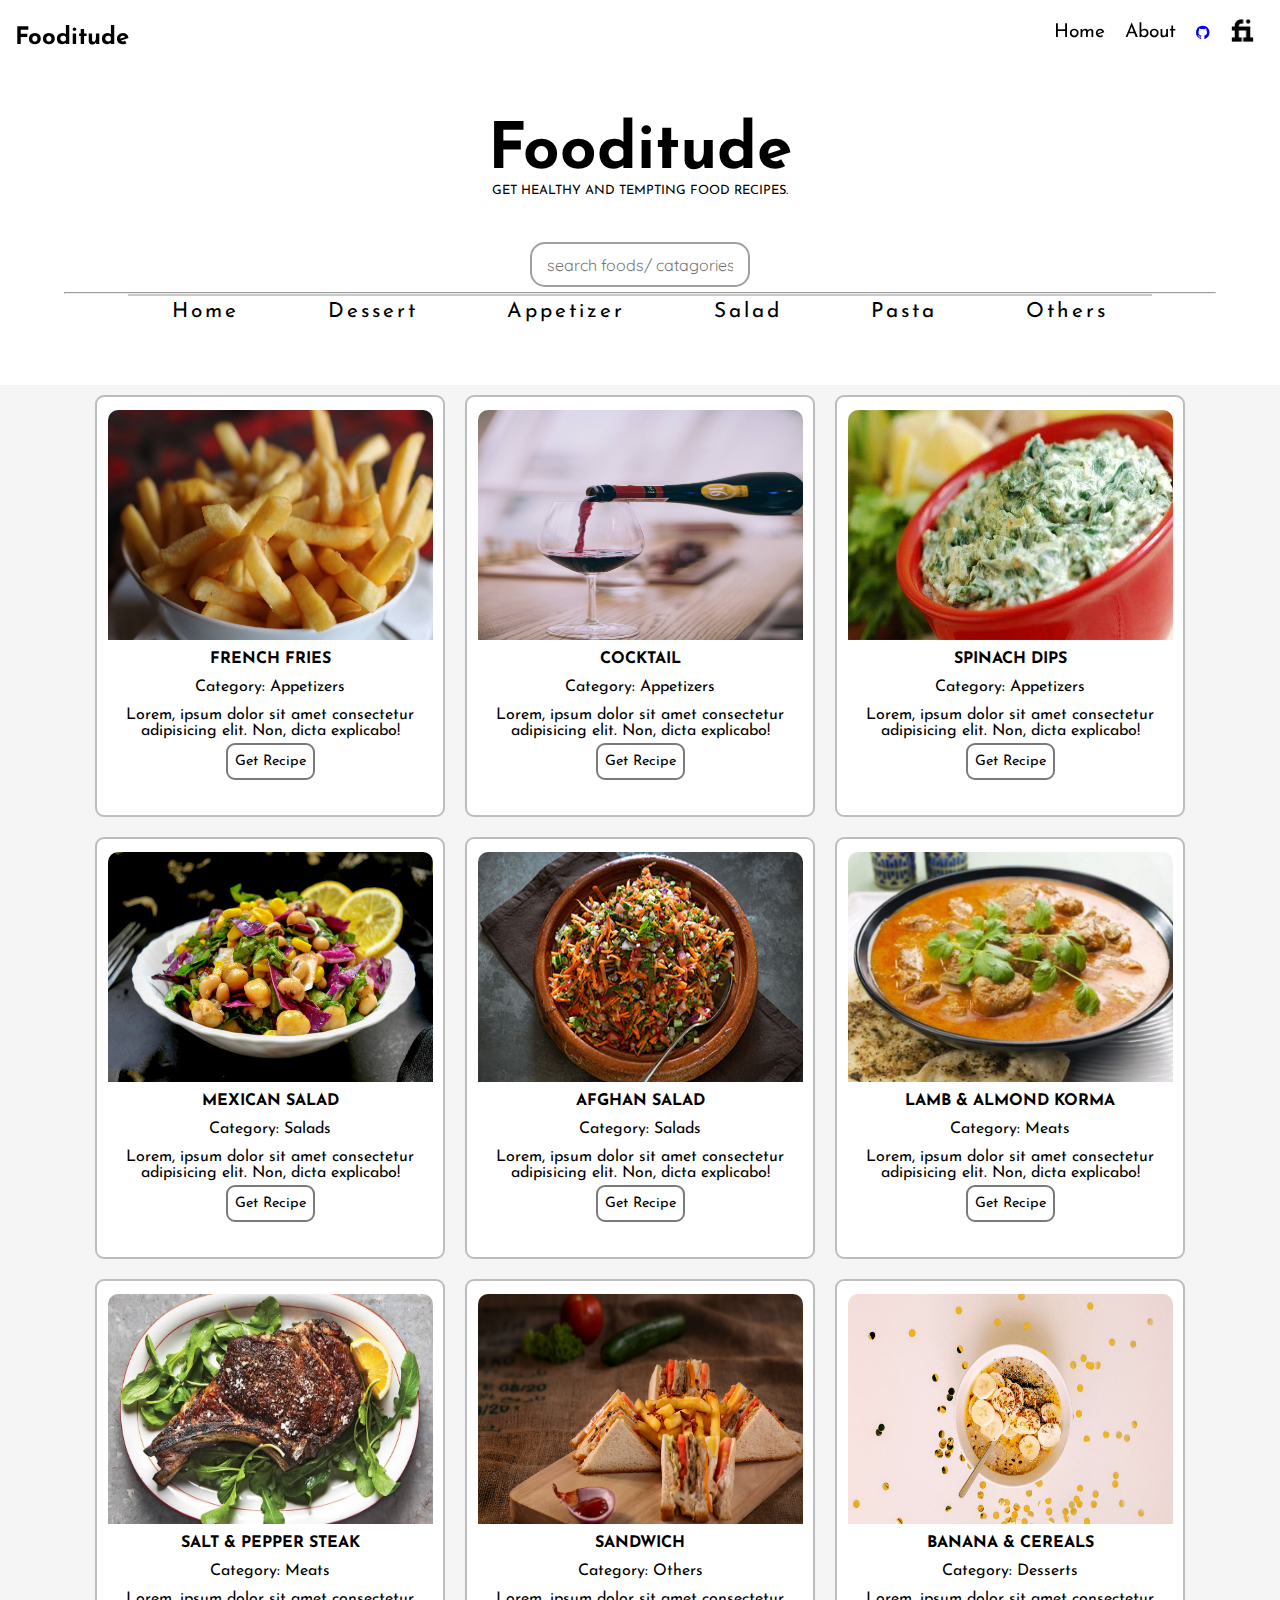
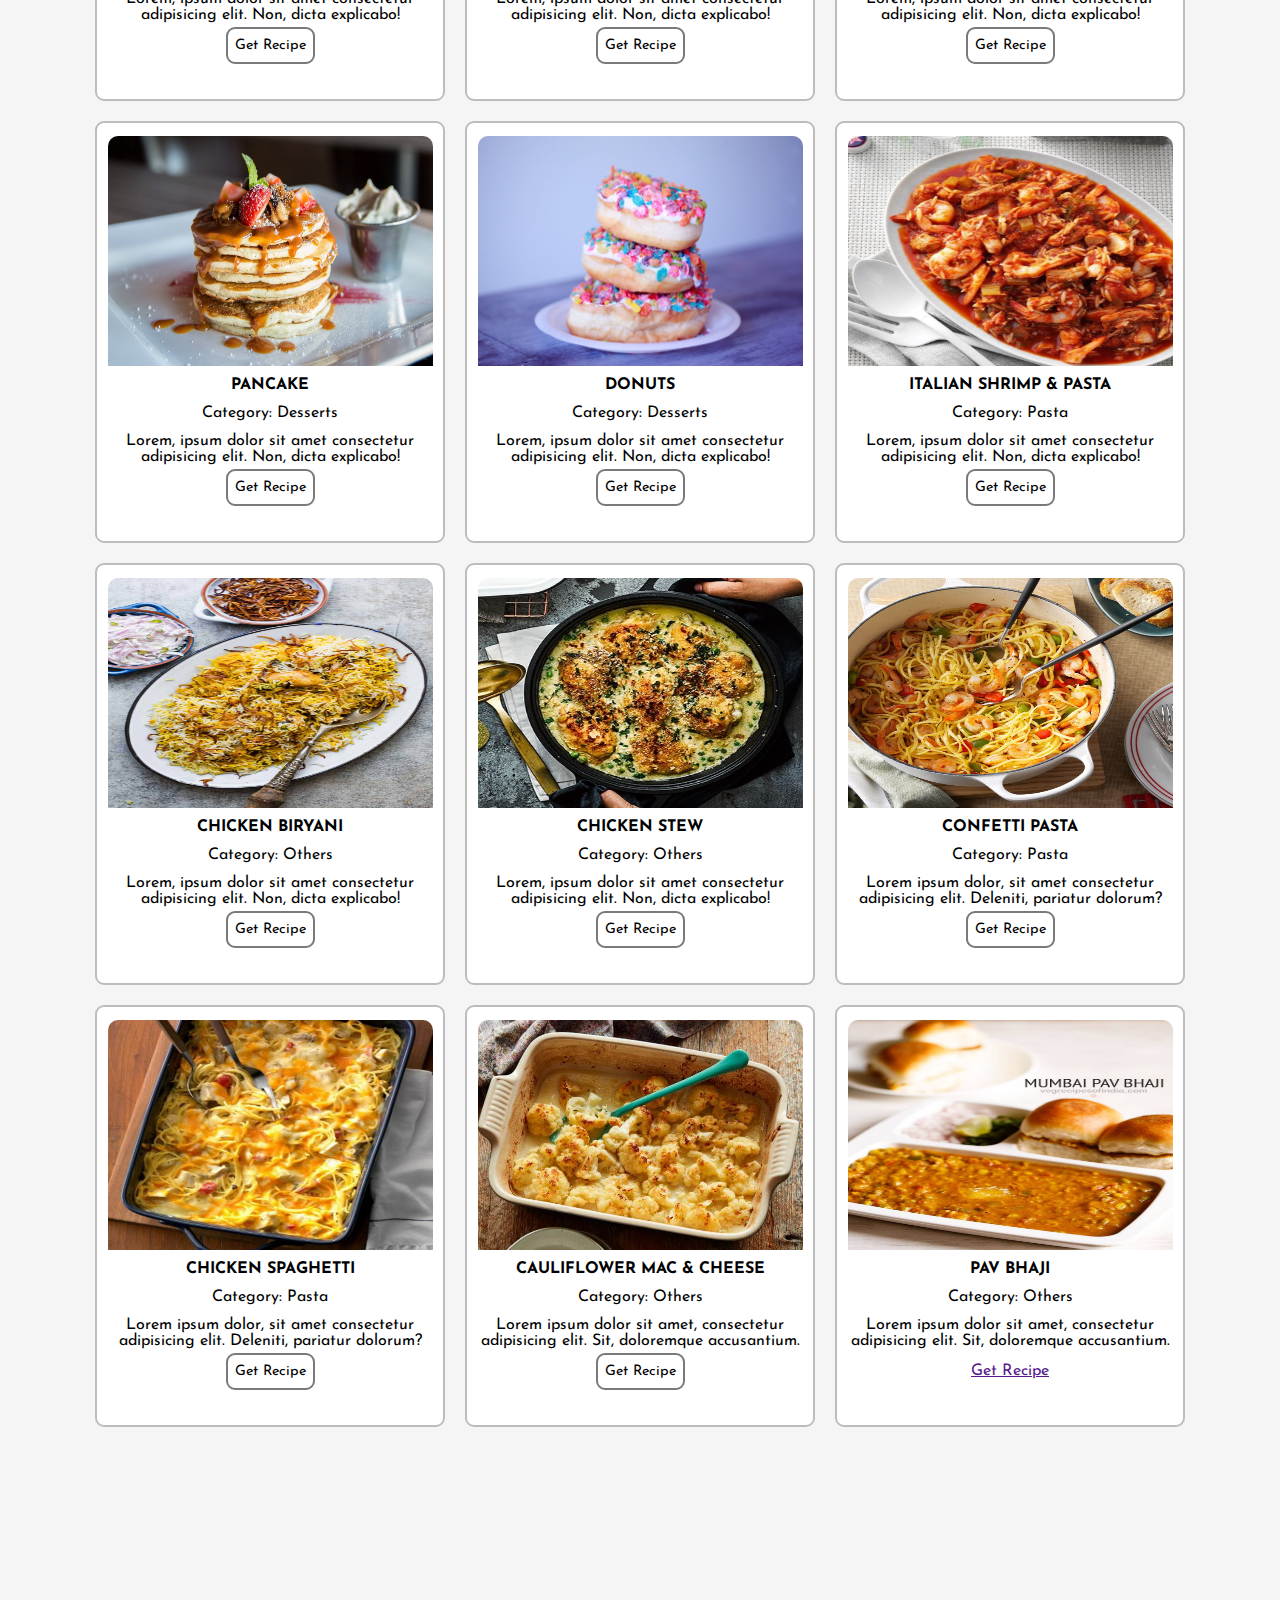
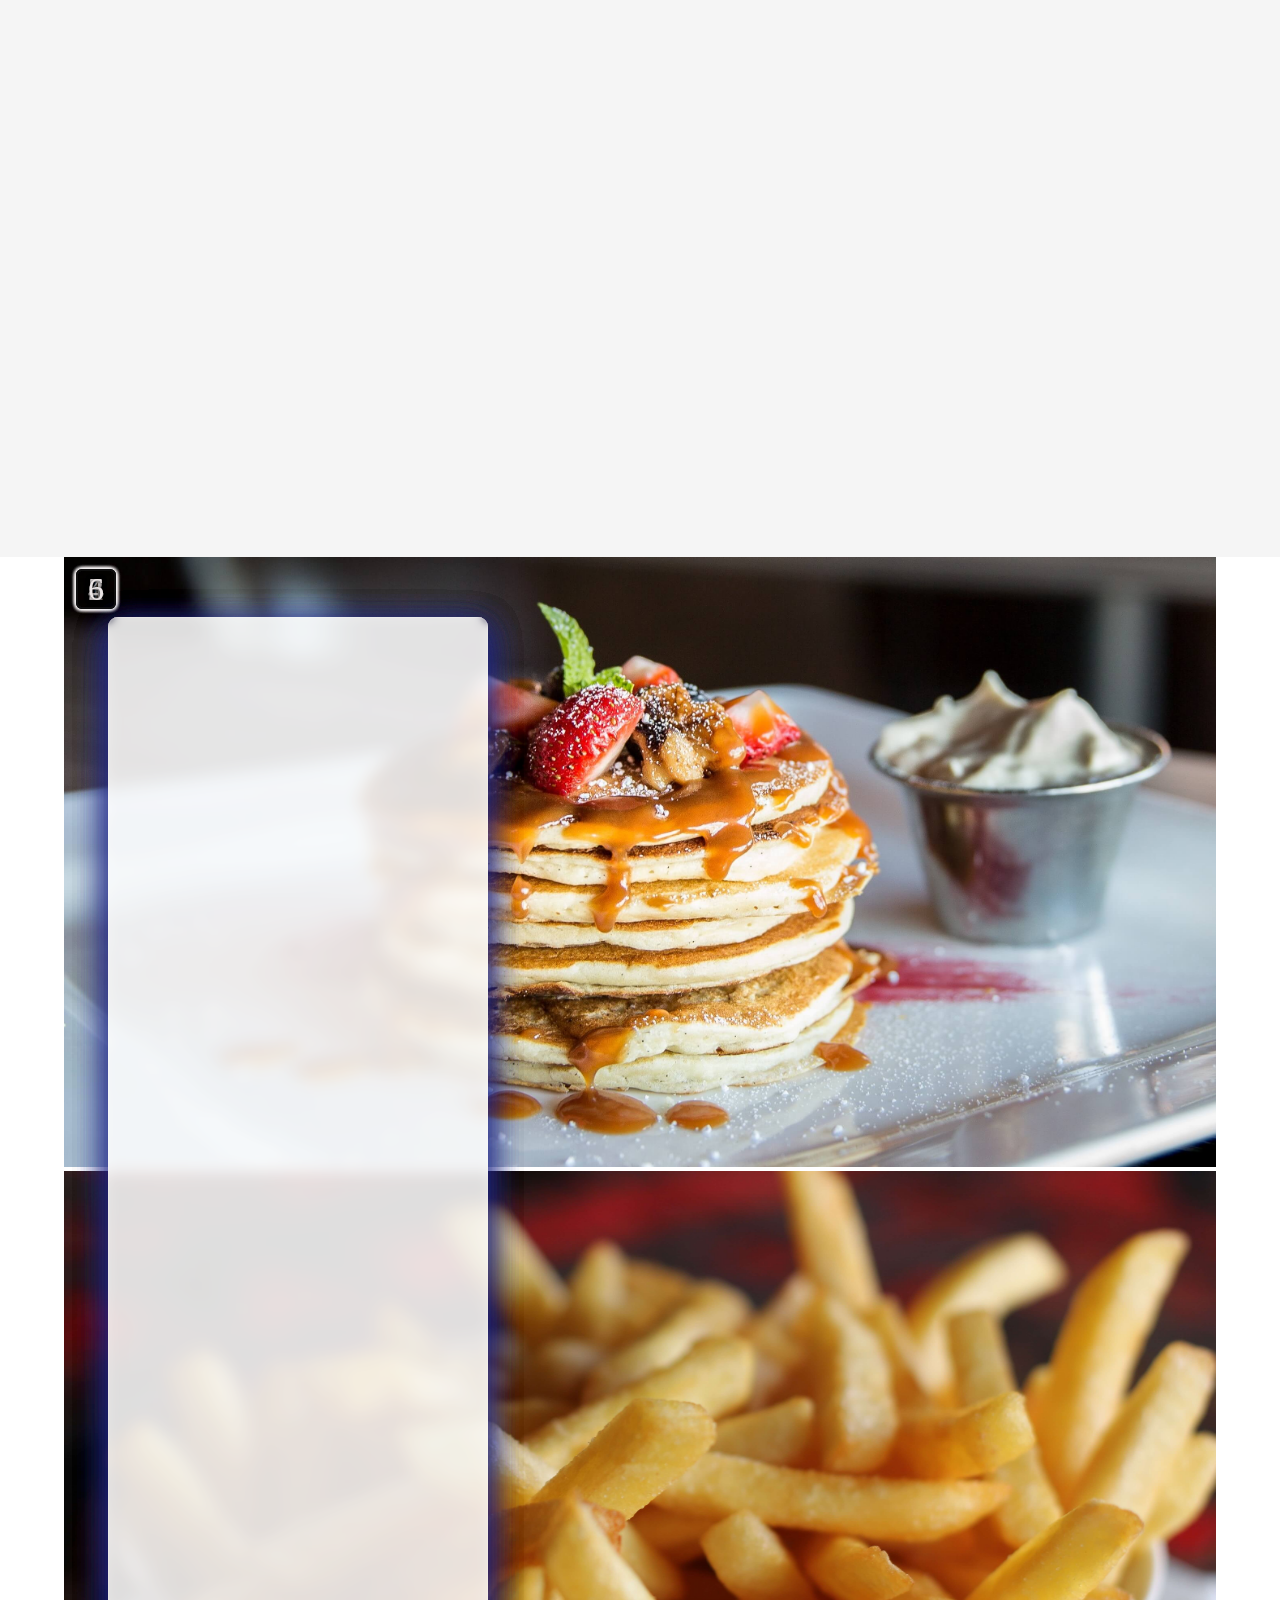
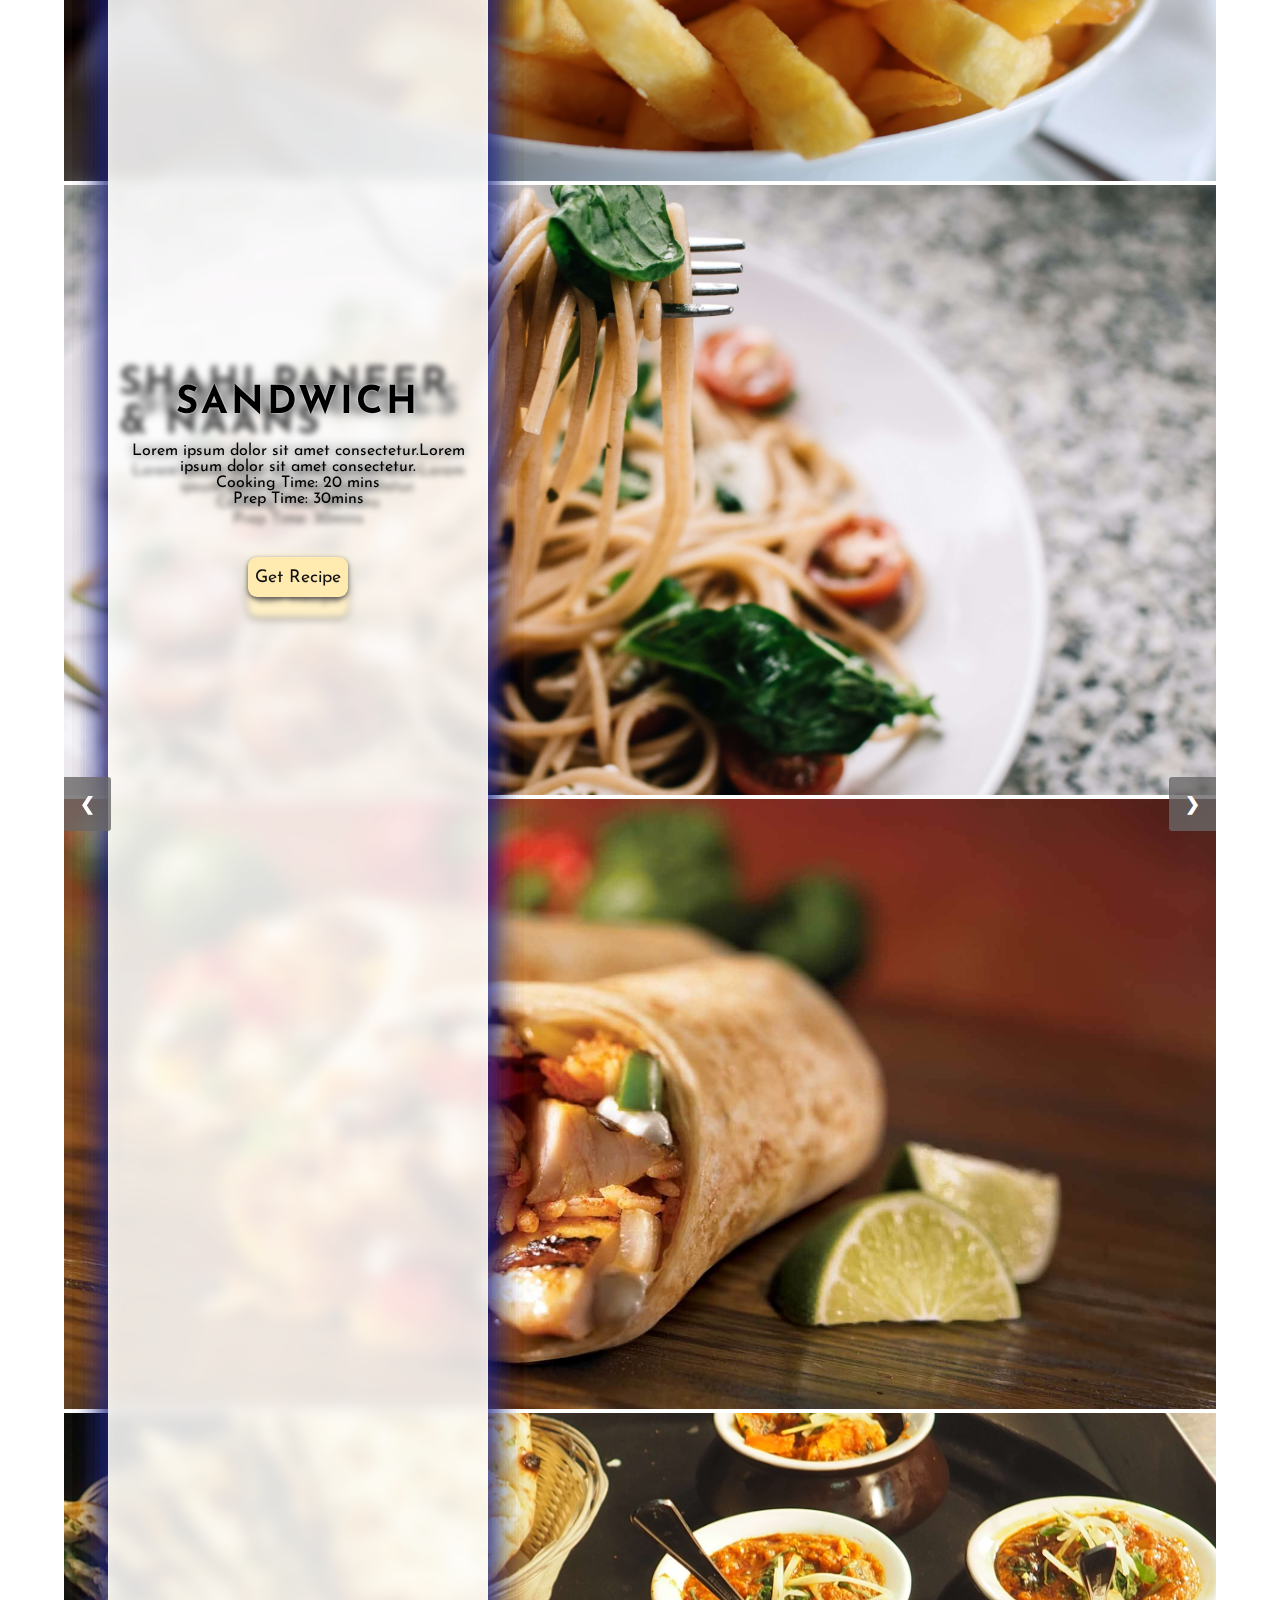
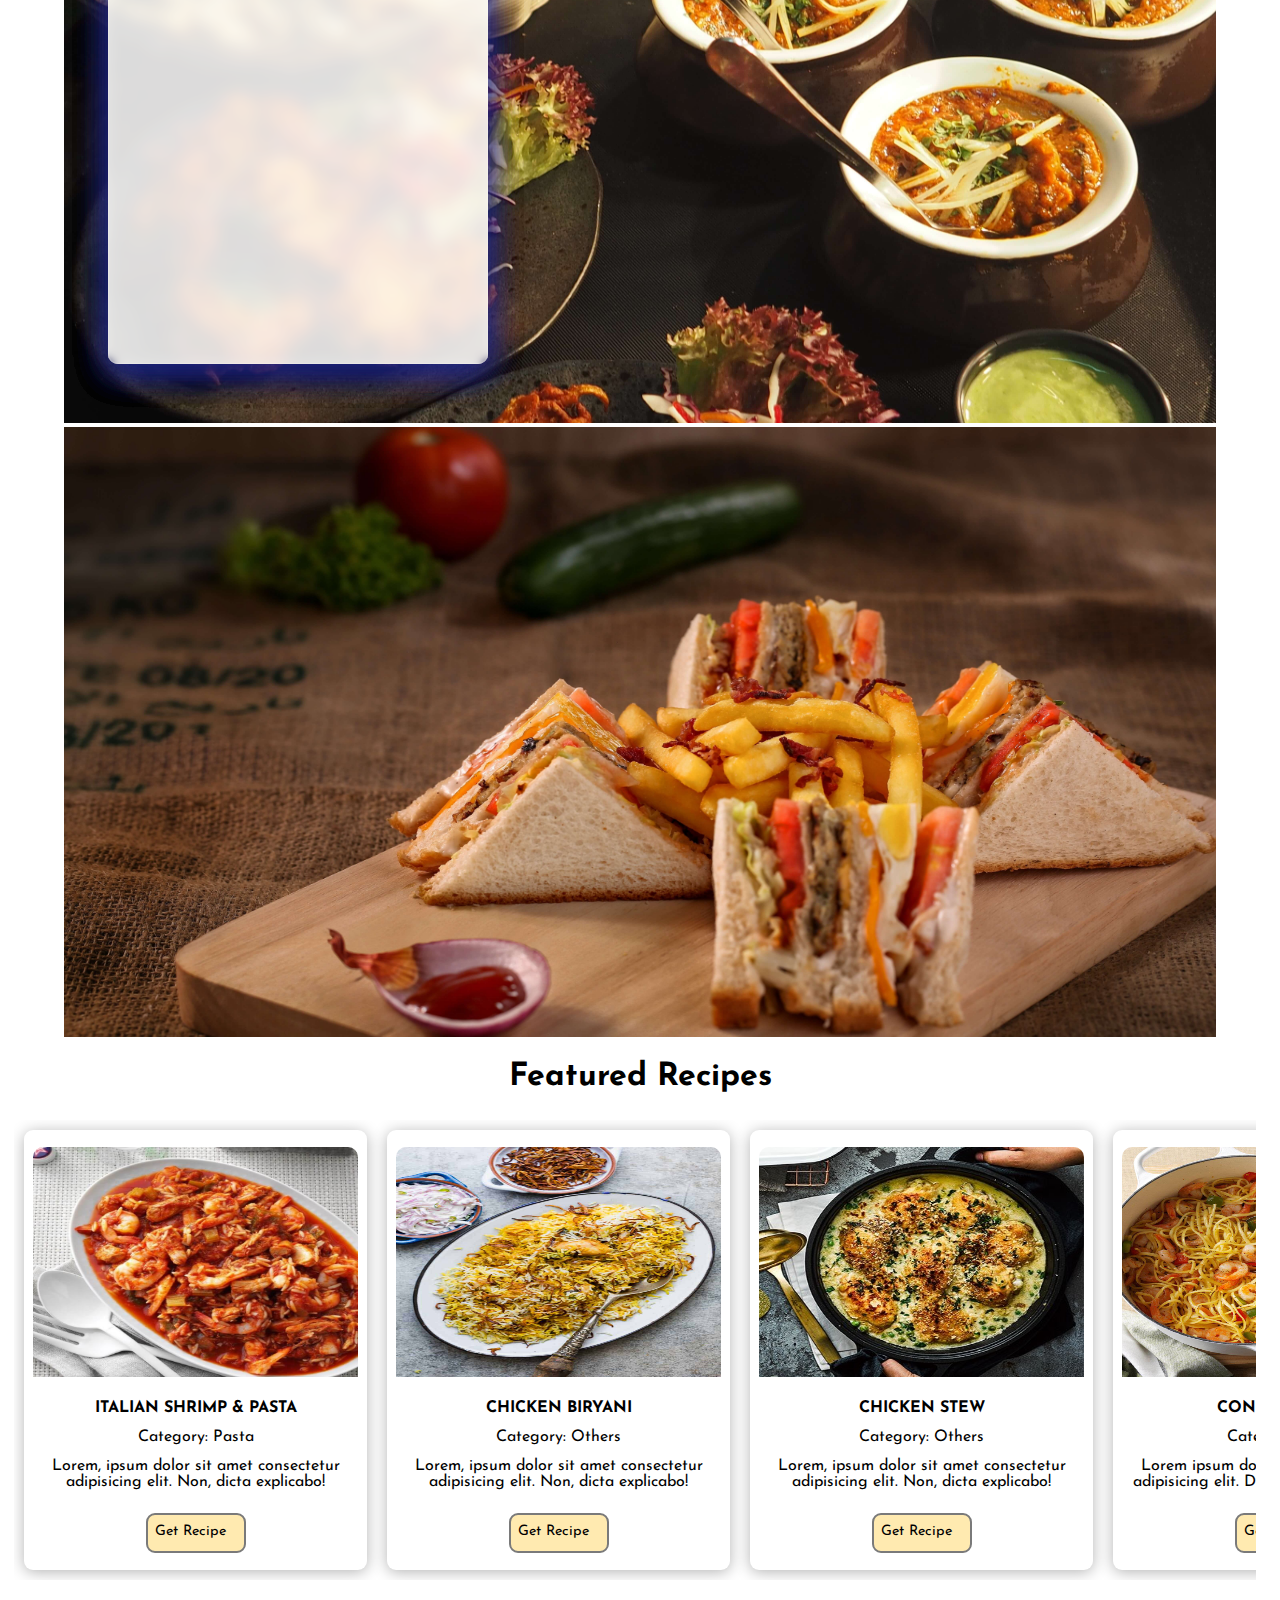
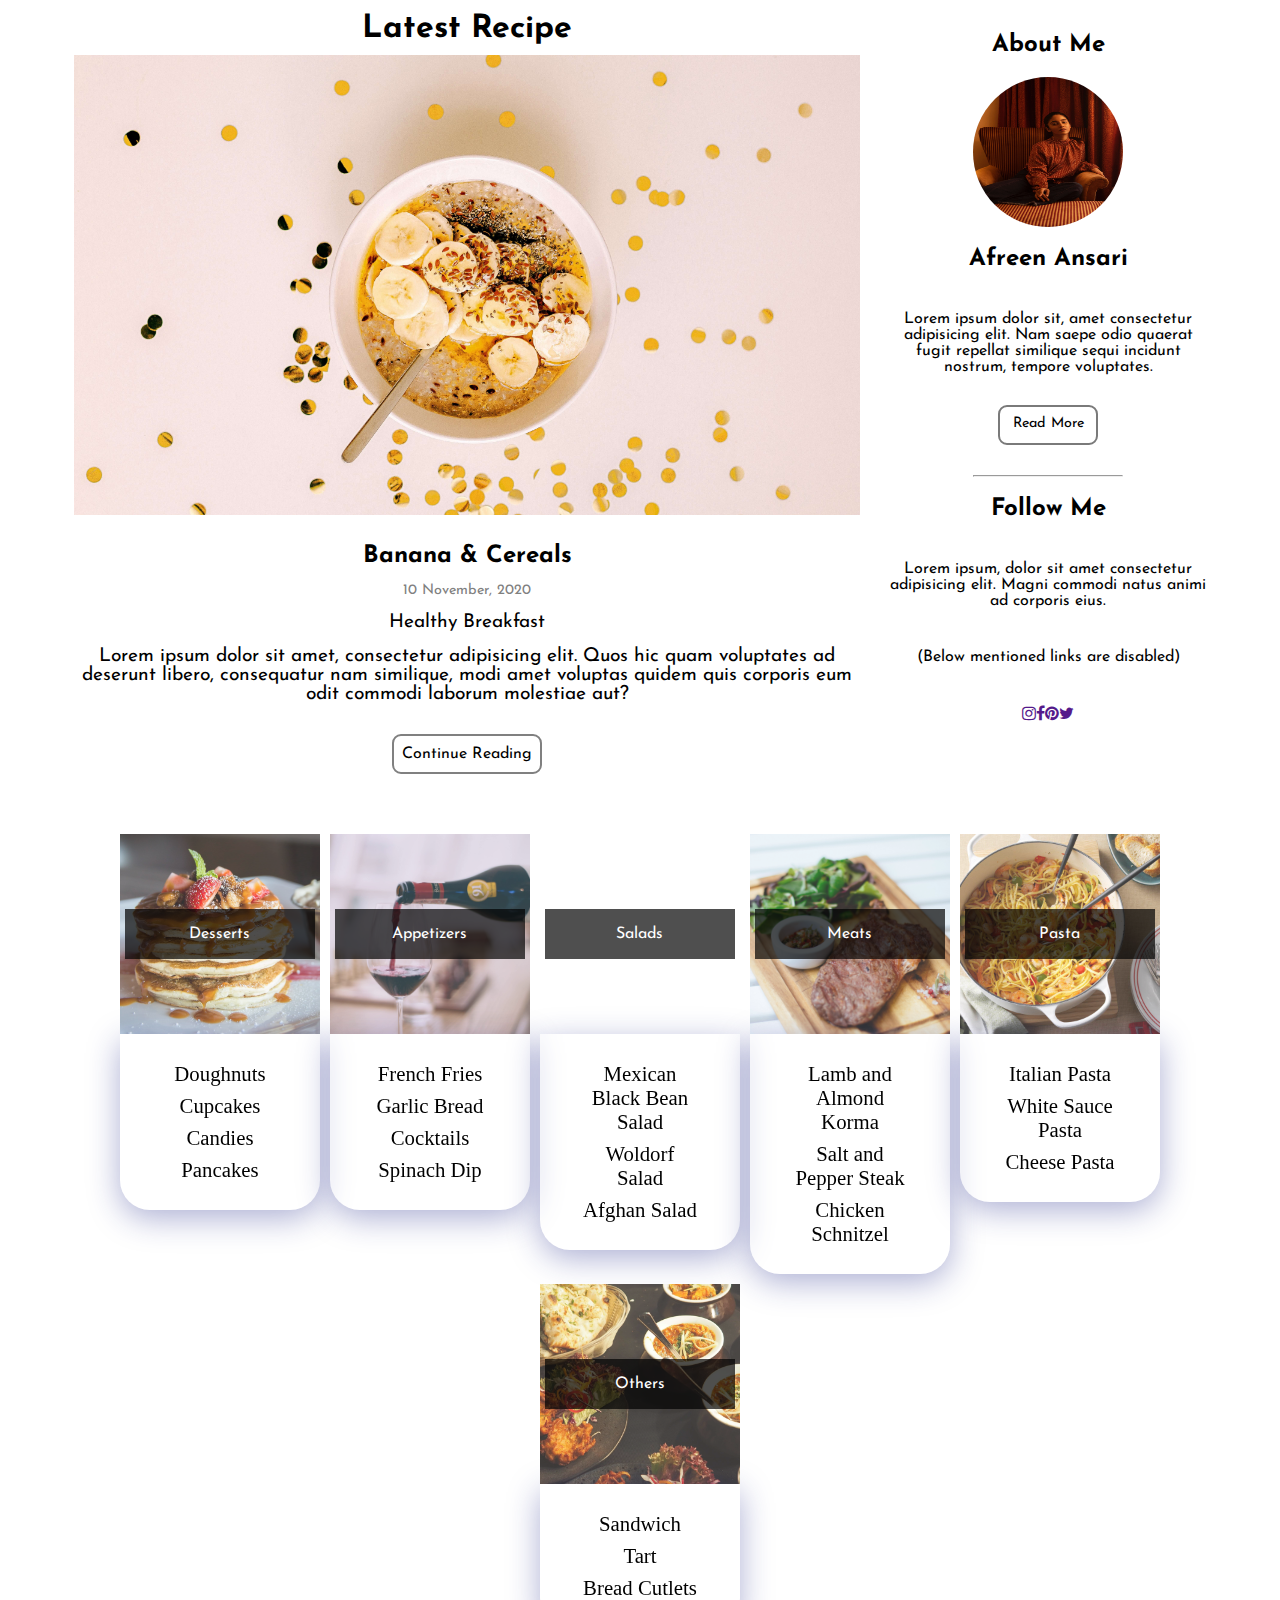
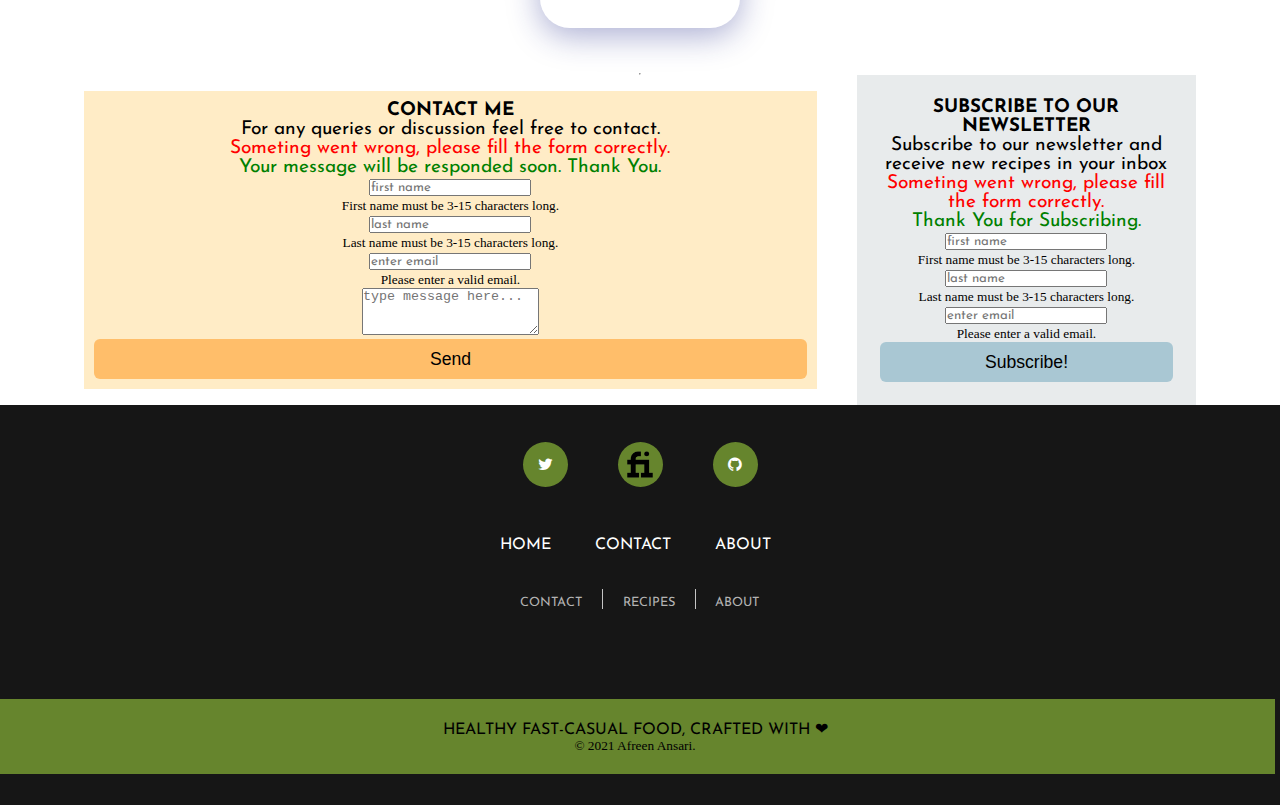
==== commit 0607e0cf: "initial commits" ====
--- a/index.html
+++ b/index.html
@@ -8,13 +8,17 @@
     <link rel="stylesheet" href="css/style.css">
     <link rel="stylesheet" href="css/phone.css" media=(max-width:852px)>
 
+    <!-- GOOGLE FONTS  -->
     <link rel="preconnect" href="https://fonts.gstatic.com">
-    <link
-        href="https://fonts.googleapis.com/css2?family=Josefin+Sans:ital,wght@0,400;1,300&family=Quicksand&display=swap"
+    <link href="https://fonts.googleapis.com/css2?family=Josefin+Sans:ital,wght@0,400;1,300&family=Quicksand&display=swap"
         rel="stylesheet">
 
+        <!-- BOOTSTRAP  -->
     <link href="https://cdn.jsdelivr.net/npm/bootstrap@5.0.0-beta1/dist/css/bootstrap.min.css" rel="stylesheet"
         integrity="sha384-giJF6kkoqNQ00vy+HMDP7azOuL0xtbfIcaT9wjKHr8RbDVddVHyTfAAsrekwKmP1" crossorigin="anonymous">
+
+        <!-- FONT AWESOME  -->
+        <link rel="stylesheet" href="https://cdnjs.cloudflare.com/ajax/libs/font-awesome/4.7.0/css/font-awesome.min.css">
 
     <title>Fooditude</title>
 </head>
@@ -26,7 +30,7 @@
                 <input class="searchbar" id="srchInp" placeholder="search foods/ catagories here" type="text"
                     spellcheck="false">
                 <div id="srchSpan">
-                    <img src="images/srchicon1.png" width="40px" alt="">
+                    <i class="fa fa-search"></i>
                 </div>
             </div>
             <div id="logo" class=".navbar-brand">
@@ -39,9 +43,10 @@
             </div>
             <ul id="ul1-icons">
                 <li><a href="./index.html">Home</a></li>
-                <li><a href="html/about.html">About</a></li>
-                <a href="https://github.com/afryn" target='_blank'><img src="images/githublogo.png" width="25px"
-                        alt="Github"></a>
+                <li><a href="" class="blank-link">About</a></li>
+                <a href="https://github.com/afryn" target='_blank'>
+                <i class="fa fa-github"></i>
+                </a>
                 <a href="https://www.fiverr.com/afreenansari111?up_rollout=true" target="_blank"><img
                         src="images/fiverrlogo.png" alt="Fiverr" width="25px"></a>
             </ul>
@@ -75,13 +80,14 @@
                 <li class="drop-rcp "><a href="">Others</a></li>
             </ul>
         </li>
-        <li class="tggl-link"><a href="html/about.html">About</a></li>
+        <li class="tggl-link"><a href="">About</a></li>
         <li class="tggl-link cntct"><a href="#contact">Contact</a></li>
     </div>
     <div id="recipe-cont"></div>
     <div id="cards-cont">
-        <button class="dismiss"><img src="images/dismiss2.png" alt="dismiss" width="20px"
-                style="border-radius: 3px ;"></button>
+
+        <button class="dismiss"><i class="fa fa-times-circle"></i></button>
+
         <div class=" hidden" id="1">
             <img src="images/homeslide2.2.jpg" alt="French Fries">
             <h4>French Fries </h4>
@@ -395,7 +401,7 @@
                     <p>Lorem ipsum dolor sit, amet consectetur adipisicing elit. Nam saepe odio quaerat fugit repellat
                         similique
                         sequi incidunt nostrum, tempore voluptates.</p>
-                    <a href="html/about.html" class="">Read More</a>
+                    <a href="" class="">Read More</a>
                     <hr id="about-hr">
                 </div>
 
@@ -406,26 +412,13 @@
                     </p>
                     <p>(Below mentioned links are disabled)</p>
                     <div id="icons-div">
-                        <a href="#">
-                            <div class="color-icons" id="instaColor"><img src="images/instacolor.jpg" alt="instagram"  width="40px">
-                            </div>
-                        </a>
-
-                        <a href="#">
-                            <div class="color-icons" id="fbColor"><img src="images/fbcolor.png" alt="facebook"  width="30px">
-                            </div>
-                        </a>
-
-                        <a href="#">
-                            <div id="pinColor" class="color-icons"> <img src="images/pinterestcolor.png"
-                                    alt="pinterest" width="40px">
-                            </div>
-                        </a>
-
-                        <a href="#">
-                            <div id="twitterColor" class="color-icons"> <img src="images/twittercolor.png" alt="twitter" width="50px">
-                            </div>
-                        </a>
+                        <a href=""><i class="fa fa-instagram color-icon"></i></a>
+
+                        <a href=""><i class="fa fa-facebook color-icon"></i></a>
+
+                        <a href=""> <i class="fa fa-pinterest color-icon"></i></a>
+
+                        <a href=""><i class="fa fa-twitter color-icon"></i></a>
                     </div>
                 </div>
                 <!--follow closing tag-->
@@ -606,13 +599,19 @@
     <footer>
         <div id="footer-icons-div">
             <a href="https://twitter.com/AfreenA19951267" target="_blank" class="fi">
-                <div class="footer-icon"><img src="images/twitterlogo.png" alt="Twitter" width="30px"></div>
+                <div class="footer-icon">
+                    <i class="fa fa-twitter f-twitter"></i>
+                </div>
             </a>
             <a href="https://www.fiverr.com/afreenansari111?up_rollout=true" target="_blank" class="fi">
-                <div class="footer-icon"><img src="images/fiverrlogo.png" alt="Fiverr" width="30px"></div>
+                <div class="footer-icon">
+                    <img src="images/fiverrlogo.png" alt="Fiverr" width="30px">
+                </div>
             </a>
             <a href="https://github.com/afryn" target="_blank" class="fi">
-                <div class="footer-icon"><img src="images/githublogo.png" alt="Github" width="30px"></div>
+                <div class="footer-icon">
+                    <i class="fa fa-github"></i>
+                </div>
             </a>
         </div>
         <!--footer icons div closing tag-->
@@ -620,14 +619,14 @@
         <div id="footer-links1">
             <a href="./index.html">Home</a>
             <a href="#contact">Contact</a>
-            <a href="html/about.html">About</a>
+            <a href="">About</a>
         </div>
         <div id="footer-links2">
-            <a href="#contact">Contact</a>
+            <a href="contact">Contact</a>
             <div class="vr"></div>
-            <a href="#featured-div">Recipes</a>
+            <a href="featured-div">Recipes</a>
             <div class="vr"></div>
-            <a href="html/about.html">About</a>
+            <a href="">About</a>
         </div>
         <div id="footer-para">
             <p>healthy fast-casual food, crafted with &#10084;</p>
--- a/css/style.css
+++ b/css/style.css
@@ -144,11 +144,7 @@
     background-color: rgb(245, 245, 245);
 }
 #cards-cont button{
-    cursor: pointer;
-    border: none;
-    position: absolute;
-    top: 60px;
-    right: 0;
+    display: none;
 }
 .hidden{
     text-align: center;
--- a/css/phone.css
+++ b/css/phone.css
@@ -66,6 +66,14 @@
     margin-bottom:200px;
     color: black;
     text-decoration: none;
+}
+#cards-cont button{
+    display: block;
+    cursor: pointer;
+    border: none;
+    position: absolute;
+    top: 60px;
+    right: 0;
 }
 .drop-rcp{
     margin:10px ;
@@ -223,6 +231,7 @@
 
 #featured-scroller{
     margin-left:0;
+    overflow-x: visible;
 }
 .latest-post{
     width: 100%;
